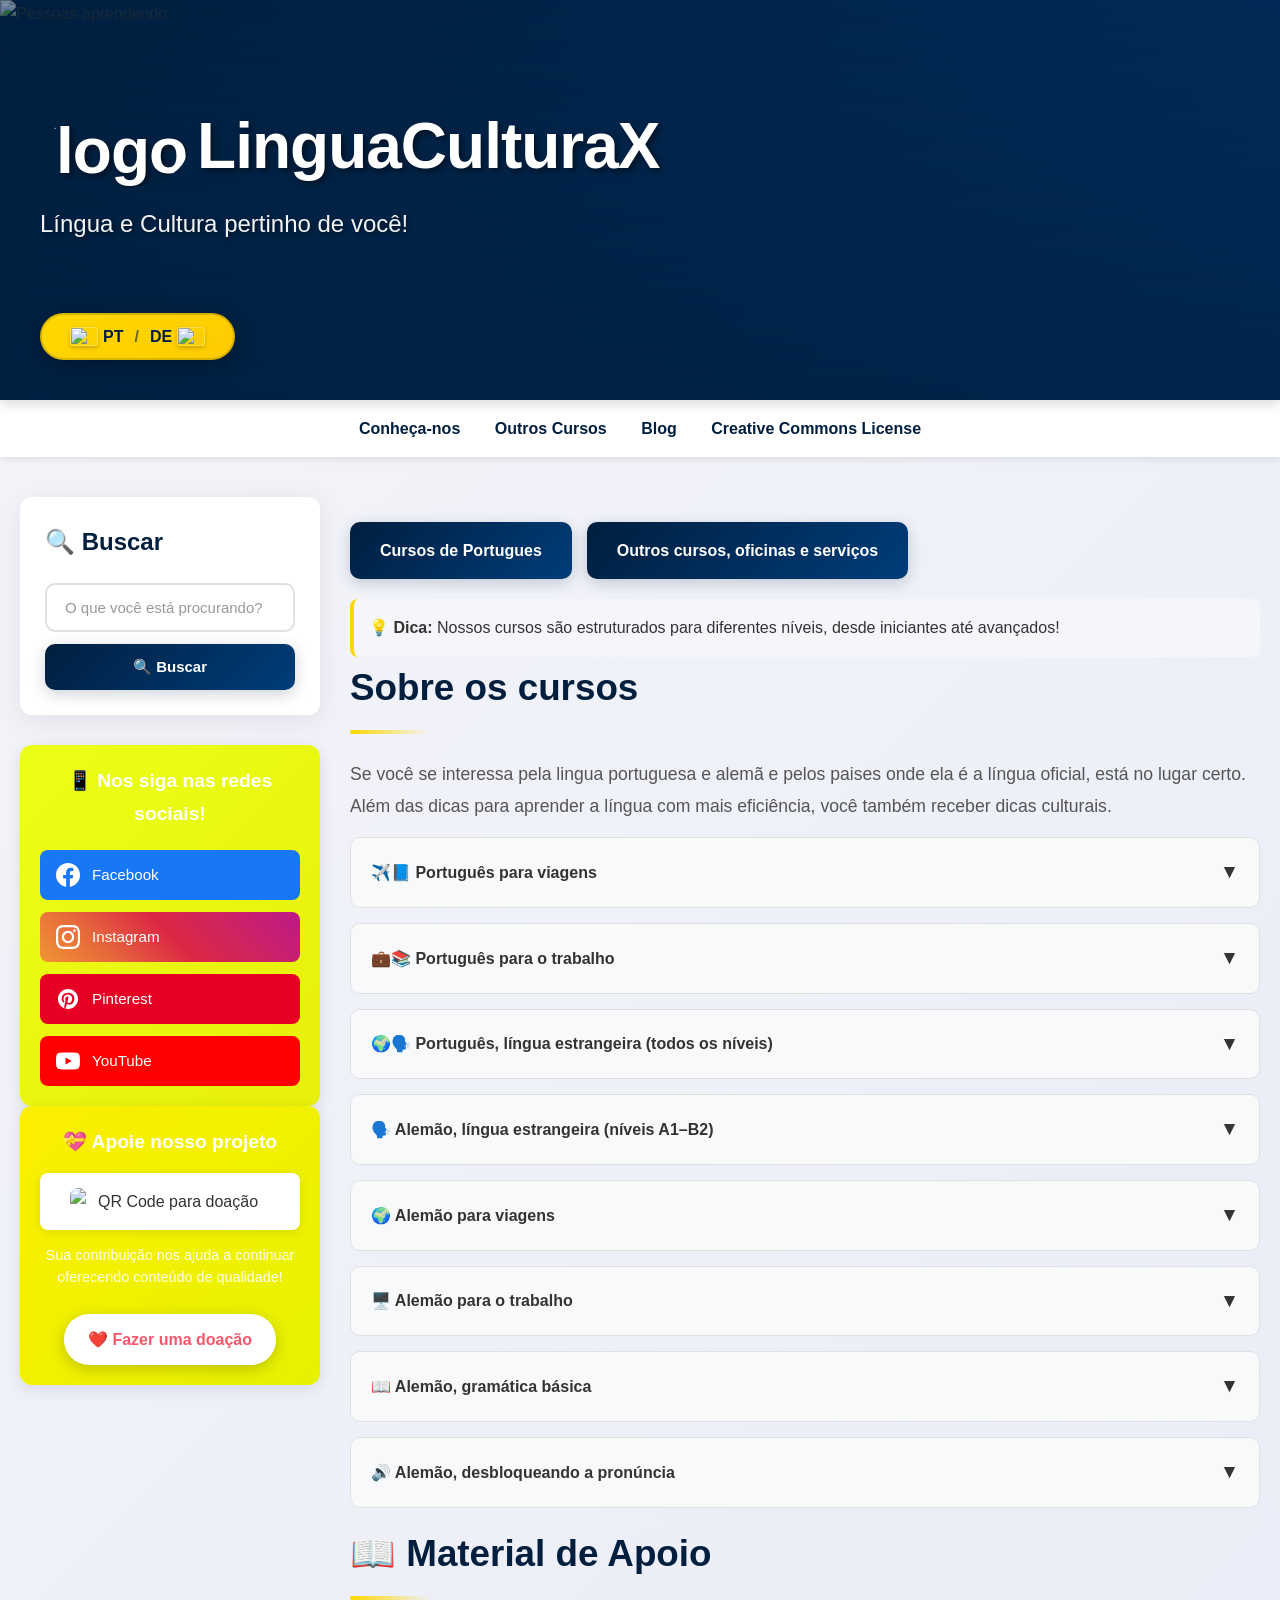
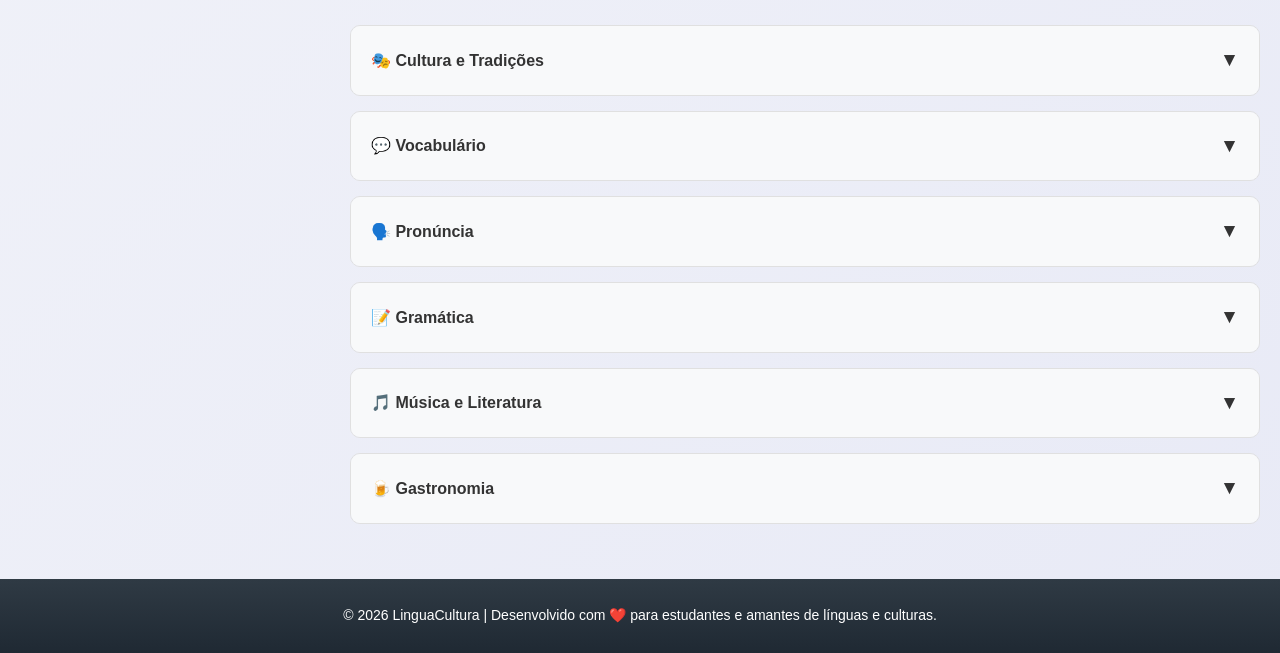
==== cursos.html @ 503344c4 "Reconstrução do projeto do zero" ====
<!doctype html>
<html lang="pt-BR">
  <head>
    <meta charset="UTF-8" />
    <meta name="viewport" content="width=device-width, initial-scale=1.0" />
    <title>LinguaculturaX</title>
    <link rel="icon" href="imagens/logoslinguacultarax.ico" sizes="any">
    <link rel="icon" href="imagens/logoslinguacultarax.ico" type="image/svg+xml">
    <link rel="apple-touch-icon" href="imagens/logoslinguacultarax.png">
    <link rel="stylesheet" href="style.css" />
  </head>
  <body>
    <header class="header-cover">
      <!-- Imagem de capa de fundo -->
      <img
        src="imagens/capapes.jpeg"
        alt="Pessoas aprendendo"
        class="cover-bg-image"
      />

      <!-- Overlay escuro -->
      <div class="cover-overlay"></div>

      <!-- Conteúdo do header -->
      <div class="header-content">
        <div class="header-info">
          <h1>
            <img
              src="imagens/logoslinguacultarax.png"
              alt="logo"
              style="
                width: 200px;
                height: 200px;
                vertical-align: middle;
                margin-right: 10px;
                border-radius: 100%;
              "
            />LinguaCulturaX
          </h1>
          <p>Língua e Cultura pertinho de você!</p>
        </div>

        <div class="header-buttons">
          <button class="language-toggle" onclick="toggleLanguage()">
            <div class="flag-container">
              <img
                id="flag-br"
                src="imagens/bandeira-brasil.gif"
                alt="Brasil"
                class="flag-icon"
              />
              <span id="emoji-br" class="flag-emoji">🇧🇷</span>
              <span>PT</span>
            </div>
            <span class="separator">/</span>
            <div class="flag-container">
              <span>DE</span>
              <img
                id="flag-de"
                src="imagens/bandeira-alemanha.gif"
                alt="Alemanha"
                class="flag-icon"
              />
              <span id="emoji-de" class="flag-emoji">🇩🇪</span>
            </div>
          </button>
        </div>
      </div>
    </header>

    <nav>
      <a href="perfil/perfil.html">Conheça-nos</a>
      <a href="outroscursos.html">Outros Cursos</a>
      <a href="meublog/index1.html">Blog</a>
      <a href="licenca-creative-commons.html">Creative Commons License</a>
    </nav>

    <div class="content-wrapper">
      <!-- SIDEBAR DE BUSCA À ESQUERDA -->
      <aside class="sidebar-search">
        <div class="sidebar-sticky-container">
          <div class="search-sticky">
            <h3>🔍 Buscar</h3>
            <div class="search-box-container">
              <input
                type="text"
                id="searchInput"
                class="search-input"
                placeholder="O que você está procurando?"
              />
              <button
                id="searchButton"
                class="search-btn"
                onclick="performSearch()"
              >
                🔍 Buscar
              </button>
            </div>
            <div id="searchResults" class="search-results-sidebar"></div>
          </div>

          <div class="redes">
            <h3>📱 Nos siga nas redes sociais!</h3>
             <div class="social-links">
              <a
                href="https://www.facebook.com/linguaculturax/"
                target="_blank"
                class="social-btn facebook"
              >
                <svg
                  width="24"
                  height="24"
                  viewBox="0 0 24 24"
                  fill="currentColor"
                >
                  <path
                    d="M24 12.073c0-6.627-5.373-12-12-12s-12 5.373-12 12c0 5.99 4.388 10.954 10.125 11.854v-8.385H7.078v-3.47h3.047V9.43c0-3.007 1.792-4.669 4.533-4.669 1.312 0 2.686.235 2.686.235v2.953H15.83c-1.491 0-1.956.925-1.956 1.874v2.25h3.328l-.532 3.47h-2.796v8.385C19.612 23.027 24 18.062 24 12.073z"
                  />
                </svg>
                Facebook
              </a>

              <a
                href="https://www.instagram.com/linguaculturax/"
                target="_blank"
                class="social-btn instagram"
              >
                <svg
                  width="24"
                  height="24"
                  viewBox="0 0 24 24"
                  fill="currentColor"
                >
                  <path
                    d="M12 2.163c3.204 0 3.584.012 4.85.07 3.252.148 4.771 1.691 4.919 4.919.058 1.265.069 1.645.069 4.849 0 3.205-.012 3.584-.069 4.849-.149 3.225-1.664 4.771-4.919 4.919-1.266.058-1.644.07-4.85.07-3.204 0-3.584-.012-4.849-.07-3.26-.149-4.771-1.699-4.919-4.92-.058-1.265-.07-1.644-.07-4.849 0-3.204.013-3.583.07-4.849.149-3.227 1.664-4.771 4.919-4.919 1.266-.057 1.645-.069 4.849-.069zm0-2.163c-3.259 0-3.667.014-4.947.072-4.358.2-6.78 2.618-6.98 6.98-.059 1.281-.073 1.689-.073 4.948 0 3.259.014 3.668.072 4.948.2 4.358 2.618 6.78 6.98 6.98 1.281.058 1.689.072 4.948.072 3.259 0 3.668-.014 4.948-.072 4.354-.2 6.782-2.618 6.979-6.98.059-1.28.073-1.689.073-4.948 0-3.259-.014-3.667-.072-4.947-.196-4.354-2.617-6.78-6.979-6.98-1.281-.059-1.69-.073-4.949-.073zm0 5.838c-3.403 0-6.162 2.759-6.162 6.162s2.759 6.163 6.162 6.163 6.162-2.759 6.162-6.163c0-3.403-2.759-6.162-6.162-6.162zm0 10.162c-2.209 0-4-1.79-4-4 0-2.209 1.791-4 4-4s4 1.791 4 4c0 2.21-1.791 4-4 4zm6.406-11.845c-.796 0-1.441.645-1.441 1.44s.645 1.44 1.441 1.44c.795 0 1.439-.645 1.439-1.44s-.644-1.44-1.439-1.44z"
                  />
                </svg>
                Instagram
              </a>

              <a
                href="https://www.pinterest.com/linguaculturax/"
                target="_blank"
                class="social-btn pinterest"
              >
                <svg
                  width="24"
                  height="24"
                  viewBox="0 0 24 24"
                  fill="currentColor"
                  xmlns="http://www.w3.org/2000/svg"
                >
                  <path
                    d="M12 2C6.477 2 2 6.477 2 12c0 4.237 2.64 7.853 6.366 9.313-.088-.79-.167-2.005.035-2.867.183-.785 1.176-4.996 1.176-4.996s-.3-.6-.3-1.486c0-1.392.807-2.432 1.812-2.432.855 0 1.268.642 1.268 1.41 0 .86-.548 2.145-.83 3.335-.236.996.5 1.808 1.48 1.808 1.776 0 3.14-1.872 3.14-4.574 0-2.39-1.718-4.062-4.17-4.062-2.84 0-4.508 2.13-4.508 4.33 0 .858.33 1.778.743 2.278a.3.3 0 0 1 .07.287c-.077.315-.25.995-.283 1.135-.044.184-.145.224-.335.135-1.252-.582-2.034-2.41-2.034-3.876 0-3.156 2.293-6.054 6.61-6.054 3.47 0 6.166 2.472 6.166 5.78 0 3.447-2.17 6.22-5.183 6.22-1.012 0-1.964-.525-2.288-1.145l-.622 2.37c-.225.868-.834 1.958-1.243 2.624.938.29 1.93.447 2.964.447 5.523 0 10-4.477 10-10S17.523 2 12 2z"
                  />
                </svg>
                Pinterest
              </a>

              <a
                href="https://www.youtube.com/@linguaculturax"
                target="_blank"
                class="social-btn youtube"
              >
                <svg
                  width="24"
                  height="24"
                  viewBox="0 0 24 24"
                  fill="currentColor"
                >
                  <path
                    d="M23.498 6.186a3.016 3.016 0 0 0-2.122-2.136C19.505 3.545 12 3.545 12 3.545s-7.505 0-9.377.505A3.017 3.017 0 0 0 .502 6.186C0 8.07 0 12 0 12s0 3.93.502 5.814a3.016 3.016 0 0 0 2.122 2.136c1.871.505 9.376.505 9.376.505s7.505 0 9.377-.505a3.015 3.015 0 0 0 2.122-2.136C24 15.93 24 12 24 12s0-3.93-.502-5.814zM9.545 15.568V8.432L15.818 12l-6.273 3.568z"
                  />
                </svg>
                YouTube
              </a>
            </div>
          </div>


          <div class="doacoes">
            <h3>💝 Apoie nosso projeto</h3>
            <div class="donation-image">
              <img src="imagens/donation1.jpeg" alt="QR Code para doação" />
            </div>
            <p>
              Sua contribuição nos ajuda a continuar oferecendo conteúdo de
              qualidade!
            </p>
            <a
              href="donation.html"
              class="donation-btn"
              target="_blank"
            >
              ❤️ Fazer uma doação
            </a>
          </div>
        </div>
      </aside>
    
    
      <main>
     <div class="botoes-cursos">
            <a href="cursos.html" class="btn-curso"
              >Cursos de Portugues</a
            >
            <a href="outroscursos.html" class="btn-curso">Outros cursos, oficinas e serviços</a>
          </div>

          <p class="dica-box">
            <strong>💡 Dica:</strong> Nossos cursos são estruturados para
            diferentes níveis, desde iniciantes até avançados!
          </p>    

       
<section id="conteudo">
  <h2>Sobre os cursos</h2>

          <p>
          Se você se interessa pela lingua portuguesa e alemã e pelos paises
          onde ela é a língua oficial, está no lugar certo. Além das dicas para
          aprender a língua com mais eficiência, você também receber dicas
          culturais.
        </p>

  <ul class="expandable-list">

    <li class="expandable-item">
      <div class="expandable-header" onclick="toggleExpand(this)">
        <span>✈️📘 Português para viagens</span>
        <span class="expandable-icon">▼</span>
      </div>
      <div class="expandable-content">
        <p>
          Curso focado em situações práticas de viagem, turismo e comunicação
          básica em países lusófonos.
        </p>
      </div>
    </li>

    <li class="expandable-item">
      <div class="expandable-header" onclick="toggleExpand(this)">
        <span>💼📚 Português para o trabalho</span>
        <span class="expandable-icon">▼</span>
      </div>
      <div class="expandable-content">
        <p>
          Português aplicado ao ambiente profissional, com foco em escrita,
          vocabulário técnico e comunicação formal.
        </p>
      </div>
    </li>

    <li class="expandable-item">
      <div class="expandable-header" onclick="toggleExpand(this)">
        <span>🌍🗣️ Português, língua estrangeira (todos os níveis)</span>
        <span class="expandable-icon">▼</span>
      </div>
      <div class="expandable-content">
        <p>
          Curso completo de Português como língua estrangeira, do iniciante ao
          avançado, integrando cultura e comunicação.
        </p>
      </div>
    </li>

    <li class="expandable-item">
      <div class="expandable-header" onclick="toggleExpand(this)">
        <span>🗣️ Alemão, língua estrangeira (níveis A1–B2)</span>
        <span class="expandable-icon">▼</span>
      </div>
      <div class="expandable-content">
        <p>
          Curso estruturado de alemão como língua estrangeira, do nível A1 ao
          B2, com foco em uso real do idioma.
        </p>
      </div>
    </li>

    <li class="expandable-item">
      <div class="expandable-header" onclick="toggleExpand(this)">
        <span>🌍 Alemão para viagens</span>
        <span class="expandable-icon">▼</span>
      </div>
      <div class="expandable-content">
        <p>
          Alemão essencial para viagens, intercâmbio e situações cotidianas em
          países de língua alemã.
        </p>
      </div>
    </li>

    <li class="expandable-item">
      <div class="expandable-header" onclick="toggleExpand(this)">
        <span>🖥️ Alemão para o trabalho</span>
        <span class="expandable-icon">▼</span>
      </div>
      <div class="expandable-content">
        <p>
          Vocabulário e comunicação em alemão voltados ao ambiente corporativo e
          profissional.
        </p>
      </div>
    </li>

    <li class="expandable-item">
      <div class="expandable-header" onclick="toggleExpand(this)">
        <span>📖 Alemão, gramática básica</span>
        <span class="expandable-icon">▼</span>
      </div>
      <div class="expandable-content">
        <p>
          Introdução clara e objetiva à gramática alemã, ideal para iniciantes
          e revisão de base.
        </p>
      </div>
    </li>

    <li class="expandable-item">
      <div class="expandable-header" onclick="toggleExpand(this)">
        <span>🔊 Alemão, desbloqueando a pronúncia</span>
        <span class="expandable-icon">▼</span>
      </div>
      <div class="expandable-content">
        <p>
          Treinamento focado nos sons do alemão, entonação e confiança na fala.
        </p>
      </div>
    </li>

  </ul>
</section>

      
<div class="cta-inscricao">

          
        </div>
      </section>
      <section id="conteudo">
          <h2>📖 Material de Apoio</h2>
          <ul class="expandable-list">
            <li class="expandable-item">
              <div class="expandable-header" onclick="toggleExpand(this)">
                <span>🎭 Cultura e Tradições</span>
                <span class="expandable-icon">▼</span>
              </div>
              <div class="expandable-content">
                <p>
                  Explore a riqueza da cultura germânica através de materiais
                  sobre festivais tradicionais como Oktoberfest e mercados de
                  Natal, costumes regionais, história e sociedade dos países de
                  língua alemã. Compreender a cultura é fundamental para dominar
                  verdadeiramente o idioma e se comunicar de forma autêntica.
                </p>
              </div>
            </li>
            <li class="expandable-item">
              <div class="expandable-header" onclick="toggleExpand(this)">
                <span>💬 Vocabulário</span>
                <span class="expandable-icon">▼</span>
              </div>
              <div class="expandable-content">
                <p>
                  Amplie seu repertório lexical com listas temáticas, expressões
                  idiomáticas, vocabulário específico para diferentes contextos
                  profissionais e do dia a dia. Nossos materiais incluem
                  exercícios práticos, flashcards e atividades interativas para
                  facilitar a memorização e o uso adequado das palavras em
                  situações reais de comunicação.
                </p>
              </div>
            </li>
            <li class="expandable-item">
              <div class="expandable-header" onclick="toggleExpand(this)">
                <span>🗣️ Pronúncia</span>
                <span class="expandable-icon">▼</span>
              </div>
              <div class="expandable-content">
                <p>
                  Aperfeiçoe sua pronúncia com guias fonéticos, exercícios de
                  sons específicos do alemão (como ä, ö, ü, ch), áudios de
                  falantes nativos e técnicas para melhorar a entonação e o
                  ritmo da fala. Uma boa pronúncia é essencial para ser
                  compreendido e ganhar confiança na comunicação oral.
                </p>
              </div>
            </li>
            <li class="expandable-item">
              <div class="expandable-header" onclick="toggleExpand(this)">
                <span>📝 Gramática</span>
                <span class="expandable-icon">▼</span>
              </div>
              <div class="expandable-content">
                <p>
                  Domine as estruturas gramaticais do alemão com explicações
                  claras e objetivas sobre casos (Nominativ, Akkusativ, Dativ,
                  Genitiv), conjugações verbais, ordem das palavras, declinações
                  e muito mais. Nossos materiais apresentam a gramática de forma
                  progressiva e contextualizada, com exemplos práticos e
                  exercícios que facilitam a compreensão e aplicação das regras.
                </p>
              </div>
            </li>
            <li class="expandable-item">
              <div class="expandable-header" onclick="toggleExpand(this)">
                <span>🎵 Música e Literatura</span>
                <span class="expandable-icon">▼</span>
              </div>
              <div class="expandable-content">
                <p>
                  Mergulhe na arte e expressão cultural alemã através de músicas
                  contemporâneas e clássicas, poesias, contos e excertos
                  literários. Estes materiais não apenas enriquecem seu
                  vocabulário e compreensão cultural, mas também tornam o
                  aprendizado mais prazeroso e inspirador, conectando você com a
                  alma do idioma.
                </p>
              </div>
            </li>
            <li class="expandable-item">
              <div class="expandable-header" onclick="toggleExpand(this)">
                <span>🍺 Gastronomia</span>
                <span class="expandable-icon">▼</span>
              </div>
              <div class="expandable-content">
                <p>
                  Descubra a deliciosa culinária alemã com materiais sobre
                  pratos típicos, receitas tradicionais, vocabulário
                  gastronômico e costumes à mesa. Aprenda a pedir comida em
                  restaurantes, entender menus e cardápios, e conheça as
                  especialidades regionais dos países de língua alemã, desde o
                  Schnitzel austríaco até as salsichas bávaras e os doces
                  suíços.
                </p>
              </div>
            </li>
          </ul>
        </section>
      </main>
    </div>
    </main>
    <footer class="site-footer">
      <div class="footer-inner">
        © 2026 LinguaCultura | Desenvolvido com ❤️ para estudantes e amantes de
        línguas e culturas.
      </div>
    </footer>
    <script src="script.js"></script>
  </body>
</html>
---- style.css ----
/* Reset e Variáveis */
:root {
  --primary: #001f3f;
  --secondary: #003d7a;
  --accent: #ffd700;
  --light: #f5f6fa;
  --dark: #2f3640;
  --text: #333;
  --border-radius: 12px;
  --transition: all 0.3s cubic-bezier(0.4, 0, 0.2, 1);
}

* {
  margin: 0;
  padding: 0;
  box-sizing: border-box;
}

body {
  font-family:
    "Segoe UI",
    "Inter",
    -apple-system,
    BlinkMacSystemFont,
    sans-serif;
  background: linear-gradient(135deg, var(--light) 0%, #e8eaf6 100%);
  color: var(--text);
  line-height: 1.7;
  overflow-x: hidden;
}

/* Header estilo capa do Facebook - SIMPLIFICADO */
.header-cover {
  position: relative;
  width: 100%;
  height: 400px;
  background: linear-gradient(135deg, var(--primary) 0%, var(--secondary) 100%);
  overflow: hidden;
  box-shadow: 0 4px 12px rgba(0, 0, 0, 0.15);
}

/* Imagem de fundo */
.cover-bg-image {
  position: absolute;
  top: 0;
  left: 0;
  width: 100%;
  height: 100%;
  object-fit: cover;
  object-position: center;
  z-index: 0;
}

/* Overlay escuro */
.cover-overlay {
  position: absolute;
  top: 0;
  left: 0;
  width: 100%;
  height: 100%;
  background: linear-gradient(
    to bottom,
    rgba(0, 31, 63, 0.5) 0%,
    rgba(0, 31, 63, 0.8) 100%
  );
  z-index: 1;
}

/* Conteúdo do header */
.header-content {
  position: relative;
  z-index: 2;
  height: 100%;
  max-width: 1400px;
  margin: 0 auto;
  padding: 40px;
  display: flex;
  flex-direction: column;
  justify-content: space-between;
  color: white;
}

/* Informações do título */
.header-info {
  flex: 1;
  display: flex;
  flex-direction: column;
  justify-content: center;
  animation: fadeInDown 0.8s ease-out;
}

.header-info h1 {
  font-size: 4rem;
  font-weight: 700;
  letter-spacing: -1px;
  margin-bottom: 15px;
  text-shadow: 3px 3px 6px rgba(0, 0, 0, 0.5);
  line-height: 1.2;
}

.header-info p {
  font-size: 1.5rem;
  font-weight: 300;
  opacity: 0.95;
  text-shadow: 2px 2px 4px rgba(0, 0, 0, 0.5);
}

/* Container para os botões */
.header-buttons {
  display: flex;
  gap: 15px;
  justify-content: flex-start;
  align-items: center;
  flex-wrap: wrap;
  animation: fadeInUp 0.8s ease-out 0.4s backwards;
}

/* Botão de idioma */
.language-toggle {
  padding: 12px 28px;
  border: 2px solid rgba(255, 255, 255, 0.4);
  border-radius: 50px;
  background: rgba(0, 31, 63, 0.6);
  backdrop-filter: blur(15px);
  color: white;
  font-weight: 600;
  font-size: 16px;
  cursor: pointer;
  transition: var(--transition);
  box-shadow: 0 4px 20px rgba(0, 0, 0, 0.3);
  display: inline-flex;
  align-items: center;
  gap: 8px;
}

.language-toggle:hover {
  transform: translateY(-3px);
  background: rgba(0, 31, 63, 0.8);
  border-color: rgba(255, 255, 255, 0.7);
  box-shadow: 0 8px 30px rgba(0, 0, 0, 0.4);
}

.language-toggle:active {
  transform: translateY(-1px);
}

.flag-container {
  display: inline-flex;
  align-items: center;
  gap: 5px;
}

.flag-icon {
  width: 28px;
  height: 19px;
  object-fit: cover;
  border-radius: 3px;
  border: 1px solid rgba(255, 255, 255, 0.3);
  display: inline-block;
  box-shadow: 0 2px 4px rgba(0, 0, 0, 0.2);
}

.flag-emoji {
  font-size: 1.4em;
  line-height: 1;
  display: none;
}

.separator {
  opacity: 0.6;
  margin: 0 3px;
}

/* Navegação */
nav {
  background: #fff;
  box-shadow: 0 2px 8px rgba(0, 0, 0, 0.1);
  padding: 15px;
  text-align: center;
}

nav a {
  margin: 0 15px;
  font-weight: 600;
  color: var(--primary);
  text-decoration: none;
  position: relative;
  transition: var(--transition);
}

nav a:hover {
  color: var(--accent);
}

nav a::after {
  content: "";
  position: absolute;
  bottom: -5px;
  left: 0;
  width: 0;
  height: 2px;
  background: var(--accent);
  transition: width 0.3s ease;
}

nav a:hover::after {
  width: 100%;
}

/* Restante do CSS continua igual... (sidebar, conteúdo, etc) */

/* Layout com sidebar */
.content-wrapper {
  display: flex;
  max-width: 1400px;
  margin: 0 auto;
  gap: 30px;
  padding: 40px 20px;
  align-items: flex-start;
}

/* Sidebar de busca à esquerda */
.sidebar-search {
  width: 300px;
  flex-shrink: 0;
}

.search-sticky {
  position: sticky;
  top: 20px;
  background: white;
  border-radius: var(--border-radius);
  padding: 25px;
  box-shadow: 0 5px 30px rgba(0, 0, 0, 0.08);
  animation: fadeIn 0.8s ease-out;
}

.search-sticky h3 {
  color: var(--primary);
  font-size: 1.5rem;
  margin-bottom: 20px;
  font-weight: 700;
  display: flex;
  align-items: center;
  gap: 8px;
}

.search-box-container {
  display: flex;
  flex-direction: column;
  gap: 12px;
}

.search-input {
  width: 100%;
  padding: 14px 18px;
  font-size: 15px;
  border: 2px solid #e0e0e0;
  border-radius: 10px;
  outline: none;
  transition: var(--transition);
  font-family: inherit;
}

.search-input:focus {
  border-color: var(--accent);
  box-shadow: 0 0 0 3px rgba(255, 215, 0, 0.1);
}

.search-input::placeholder {
  color: #999;
}

.search-btn {
  width: 100%;
  padding: 14px 20px;
  background: linear-gradient(135deg, var(--primary), var(--secondary));
  color: white;
  border: none;
  border-radius: 10px;
  font-weight: 700;
  font-size: 15px;
  cursor: pointer;
  transition: var(--transition);
  box-shadow: 0 4px 15px rgba(0, 31, 63, 0.2);
}

.search-btn:hover {
  transform: translateY(-2px);
  box-shadow: 0 6px 20px rgba(0, 31, 63, 0.3);
}

.search-btn:active {
  transform: translateY(0);
}

/* Resultados da busca na sidebar */
.search-results-sidebar {
  margin-top: 20px;
  max-height: 500px;
  overflow-y: auto;
  display: none;
}

.search-results-sidebar.active {
  display: block;
  animation: slideDown 0.3s ease-out;
}

.results-list {
  list-style: none;
  padding: 0;
  margin: 0;
}

.result-item {
  padding: 15px;
  margin-bottom: 10px;
  background: var(--light);
  border-radius: 8px;
  cursor: pointer;
  transition: var(--transition);
  border-left: 3px solid transparent;
}

.result-item:hover {
  background: #e8eaf6;
  border-left-color: var(--accent);
  transform: translateX(5px);
}

.result-item h3 {
  margin: 0 0 8px 0;
  font-size: 16px;
  color: var(--primary);
  font-weight: 700;
}

.result-item p {
  margin: 0;
  font-size: 13px;
  color: #666;
  line-height: 1.5;
}

.no-results {
  padding: 20px;
  text-align: center;
  color: #999;
  font-style: italic;
  font-size: 14px;
}

/* Scrollbar para resultados */
.search-results-sidebar::-webkit-scrollbar {
  width: 6px;
}

.search-results-sidebar::-webkit-scrollbar-track {
  background: #f1f1f1;
  border-radius: 10px;
}

.search-results-sidebar::-webkit-scrollbar-thumb {
  background: var(--accent);
  border-radius: 10px;
}

.search-results-sidebar::-webkit-scrollbar-thumb:hover {
  background: #ffc700;
}

/* Conteúdo principal */
.main-content {
  flex: 1;
  min-width: 0;
}

.main-content section {
  margin: 0 0 40px 0;
  padding: 50px;
  background: white;
  border-radius: var(--border-radius);
  box-shadow: 0 5px 30px rgba(0, 0, 0, 0.06);
  transition: var(--transition);
  animation: fadeIn 0.8s ease-out;
}

.main-content section:last-child {
  margin-bottom: 0;
}

.main-content section:hover {
  box-shadow: 0 10px 40px rgba(0, 0, 0, 0.1);
  transform: translateY(-5px);
}

section h2 {
  color: var(--primary);
  margin-bottom: 25px;
  font-size: 2.3rem;
  font-weight: 700;
  position: relative;
  padding-bottom: 15px;
}

section h2::after {
  content: "";
  position: absolute;
  bottom: 0;
  left: 0;
  width: 80px;
  height: 4px;
  background: linear-gradient(90deg, var(--accent), transparent);
  border-radius: 2px;
}

section p {
  font-size: 1.1rem;
  line-height: 1.8;
  color: #555;
  margin-bottom: 15px;
}

.dica-box {
  margin-top: 20px;
  padding: 15px;
  background: var(--light);
  border-radius: 8px;
  border-left: 4px solid var(--accent);
}

/* Estilos para itens expansíveis */
.expandable-list {
  list-style: none;
  padding: 0;
}

.expandable-item {
  margin-bottom: 15px;
  border: 1px solid #e0e0e0;
  border-radius: 10px;
  overflow: hidden;
  transition: all 0.3s ease;
  background: white;
}

.expandable-item:hover {
  border-color: var(--accent);
  box-shadow: 0 4px 15px rgba(0, 0, 0, 0.1);
}

.expandable-header {
  padding: 18px 20px;
  cursor: pointer;
  background: #f8f9fa;
  display: flex;
  justify-content: space-between;
  align-items: center;
  user-select: none;
  transition: all 0.3s ease;
  font-weight: 600;
}

.expandable-header:hover {
  background: #e9ecef;
}

.expandable-header.active {
  background: var(--accent);
  color: var(--dark);
}

.expandable-icon {
  font-size: 1.2em;
  transition: transform 0.3s ease;
  font-weight: bold;
}

.expandable-header.active .expandable-icon {
  transform: rotate(180deg);
}

.expandable-content {
  max-height: 0;
  overflow: hidden;
  transition:
    max-height 0.4s ease,
    padding 0.4s ease;
  padding: 0 20px;
  background: white;
}

.expandable-content.active {
  max-height: 600px;
  padding: 20px;
  border-top: 1px solid #e0e0e0;
}

.expandable-content p {
  margin: 0;
  line-height: 1.7;
  color: #444;
  font-size: 1rem;
}

/* Botões de cursos */
.botoes-cursos {
  margin-top: 25px;
  display: flex;
  flex-wrap: wrap;
  gap: 15px;
}

.btn-curso {
  display: inline-block;
  padding: 15px 30px;
  background: linear-gradient(135deg, var(--primary), var(--secondary));
  color: white;
  text-decoration: none;
  font-weight: 600;
  border-radius: 10px;
  transition: var(--transition);
  box-shadow: 0 4px 15px rgba(0, 31, 63, 0.2);
}

.btn-curso:hover {
  transform: translateY(-3px);
  box-shadow: 0 8px 25px rgba(0, 31, 63, 0.3);
}

.btn-curso:active {
  transform: translateY(-1px);
}

/* Footer */
/* Footer – largura total real */

.site-footer {
  width: 100%;
  background: linear-gradient(180deg, #2f3a44, #1f2933);
  padding: 25px 0;
}

.footer-inner {
  max-width: 1400px;
  margin: 0 auto;
  padding: 0 40px;
  text-align: center;
  color: #fff;
  font-size: 14px;
}

@media (max-width: 768px) {
  .footer-inner {
    padding: 0 20px;
    font-size: 13px;
  }
}

/* Animações */
@keyframes fadeInDown {
  from {
    opacity: 0;
    transform: translateY(-30px);
  }
  to {
    opacity: 1;
    transform: translateY(0);
  }
}

@keyframes fadeInUp {
  from {
    opacity: 0;
    transform: translateY(30px);
  }
  to {
    opacity: 1;
    transform: translateY(0);
  }
}

@keyframes fadeIn {
  from {
    opacity: 0;
  }
  to {
    opacity: 1;
  }
}

@keyframes slideDown {
  from {
    opacity: 0;
    transform: translateY(-20px);
  }
  to {
    opacity: 1;
    transform: translateY(0);
  }
}

/* Responsivo */
@media (max-width: 1024px) {
  .content-wrapper {
    flex-direction: column;
  }

  .sidebar-search {
    width: 100%;
  }

  .search-sticky {
    position: relative;
    top: 0;
  }

  .search-box-container {
    flex-direction: row;
  }

  .search-input {
    flex: 1;
  }

  .search-btn {
    width: auto;
    padding: 14px 30px;
  }

  .header-cover {
    height: 350px;
  }

  .header-content {
    padding: 30px;
  }

  .header-info h1 {
    font-size: 3rem;
  }

  .header-info p {
    font-size: 1.3rem;
  }
}

@media (max-width: 768px) {
  .header-cover {
    height: 320px;
  }

  .header-content {
    padding: 25px 20px;
  }

  .header-info {
    text-align: center;
  }

  .header-info h1 {
    font-size: 2.5rem;
  }

  .header-info p {
    font-size: 1.1rem;
  }

  .header-buttons {
    justify-content: center;
  }

  .language-toggle {
    font-size: 14px;
    padding: 10px 20px;
    gap: 6px;
  }

  .flag-icon {
    width: 24px;
    height: 16px;
  }

  .content-wrapper {
    padding: 20px 15px;
  }

  .search-sticky {
    padding: 20px;
  }

  .search-box-container {
    flex-direction: column;
  }

  .search-btn {
    width: 100%;
  }

  .main-content section {
    padding: 30px 20px;
  }

  section h2 {
    font-size: 1.8rem;
  }

  .expandable-header {
    padding: 15px;
  }

  .expandable-content.active {
    padding: 15px;
  }
}

@media (max-width: 480px) {
  .header-cover {
    height: 280px;
  }

  .header-content {
    padding: 20px 15px;
  }

  .header-info h1 {
    font-size: 2rem;
  }

  .header-info p {
    font-size: 1rem;
  }
}

/* Estilos para seção de redes sociais */
.redes {
  margin-top: 30px;
  padding: 20px;
  background: linear-gradient(135deg, #ecff16 0%, #e7ef0b 100%);
  border-radius: 12px;
  box-shadow: 0 4px 15px rgba(0, 0, 0, 0.1);
}

.redes h3 {
  color: white;
  text-align: center;
  margin-bottom: 20px;
  font-size: 1.2rem;
}

.social-links {
  display: flex;
  flex-direction: column;
  gap: 12px;
}

.social-btn {
  display: flex;
  align-items: center;
  gap: 12px;
  padding: 12px 16px;
  border-radius: 8px;
  text-decoration: none;
  color: white;
  font-weight: 500;
  transition: all 0.3s ease;
  font-size: 0.95rem;
}

.social-btn:hover {
  transform: translateX(5px);
  box-shadow: 0 4px 12px rgba(0, 0, 0, 0.2);
}

.social-btn.facebook {
  background: #1877f2;
}

.social-btn.instagram {
  background: linear-gradient(
    45deg,
    #f09433 0%,
    #e6683c 25%,
    #dc2743 50%,
    #cc2366 75%,
    #bc1888 100%
  );
}

.social-btn.pinterest {
  background: #e60023;
}

.social-btn.youtube {
  background: #ff0000;
}

/* Seção de doações */
.doacoes {
  padding: 20px;
  background: linear-gradient(135deg, #fcef00 0%, #e6f200 100%);
  border-radius: 12px;
  box-shadow: 0 4px 15px rgba(0, 0, 0, 0.1);
  text-align: center;
}

.doacoes h3 {
  color: white;
  margin-bottom: 15px;
  font-size: 1.2rem;
  font-weight: 700;
}

.donation-image {
  width: 100%;
  margin: 15px 0;
  background: white;
  border-radius: 8px;
  padding: 15px;
  box-shadow: 0 2px 10px rgba(0, 0, 0, 0.1);
}

.donation-image img {
  width: 100%;
  height: auto;
  max-width: 200px;
  border-radius: 8px;
  display: block;
  margin: 0 auto;
}

.doacoes p {
  color: white;
  font-size: 0.9rem;
  line-height: 1.5;
  margin: 15px 0;
  opacity: 0.95;
}

.donation-btn {
  display: inline-block;
  padding: 12px 24px;
  background: white;
  color: #f5576c;
  text-decoration: none;
  font-weight: 700;
  border-radius: 25px;
  transition: all 0.3s ease;
  box-shadow: 0 4px 15px rgba(0, 0, 0, 0.2);
  margin-top: 10px;
}

.donation-btn:hover {
  transform: translateY(-3px);
  box-shadow: 0 6px 20px rgba(0, 0, 0, 0.3);
  background: #fff5f5;
}

.donation-btn:active {
  transform: translateY(-1px);
}

/* ===============================
   CORREÇÃO GLOBAL DE IMAGENS
   (sem alterar HTML)
   =============================== */

/* Regra base para TODAS as imagens do conteúdo */
.main-content img {
  max-width: 100%;
  height: auto;
  display: block;
  margin: 25px auto;
  border-radius: 14px;
  box-shadow: 0 6px 25px rgba(0, 0, 0, 0.12);
}

/* Imagens muito largas não estouram o layout */
.main-content img {
  object-fit: contain;
}

/* Caso a imagem venha sozinha (fora de section) */
.main-content > img {
  max-width: 90%;
}

/* Segurança extra contra imagens "invisíveis" */
img {
  visibility: visible;
  opacity: 1;
}

/* Botão de idioma com fundo amarelo */
.language-toggle {
  background: linear-gradient(135deg, #ffd700, #ffcc00);
  color: #001f3f; /* azul escuro pra manter contraste */
  border-color: rgba(0, 0, 0, 0.15);
}

/* Hover mantendo o amarelo mais forte */
.language-toggle:hover {
  background: linear-gradient(135deg, #ffcc00, #ffb700);
  color: #001f3f;
}

/* Botão de chamada para o blog */
.cta-blog {
  text-align: center;
  margin: 30px 0 10px;
}

.btn-blog {
  display: inline-block;
  padding: 16px 36px;
  background: linear-gradient(135deg, #ffd700, #ffcc00);
  color: #001f3f;
  font-weight: 700;
  font-size: 1.1rem;
  text-decoration: none;
  border-radius: 40px;
  box-shadow: 0 6px 20px rgba(0, 0, 0, 0.15);
  transition: all 0.3s ease;
}

.btn-blog:hover {
  transform: translateY(-3px);
  box-shadow: 0 10px 28px rgba(0, 0, 0, 0.25);
  background: linear-gradient(135deg, #ffcc00, #ffb700);
}

.btn-blog:active {
  transform: translateY(-1px);
}
.metodo-img {
  display: block;
  width: 100%;
  max-width: 420px; /* ajuste se quiser maior ou menor */
  margin: 24px auto; /* centraliza */
  border-radius: 16px;
}
.metodo {
  text-align: center;
}

.metodo-img {
  display: block;
  margin: 30px auto 10px;
  max-width: 420px;
  width: 100%;
  height: auto;
  border-radius: 16px;
  box-shadow: 0 6px 25px rgba(0, 0, 0, 0.12);
  position: relative;
}

/* Linha decorativa igual ao h2 */
.metodo-img::after {
  content: "";
  display: block;
  margin: 18px auto 0;
  width: 80px;
  height: 4px;
  background: linear-gradient(90deg, var(--accent), transparent);
  border-radius: 2px;
}

/* ===============================
   CARROSSEL – VIAGEM E IDIOMAS
   =============================== */

.travel-carousel {
  text-align: center;
}

.carousel-text {
  max-width: 850px;
  margin: 0 auto 30px;
  font-size: 1.1rem;
  color: #555;
}

.carousel-container {
  position: relative;
  width: 100%;
  overflow: hidden;
  border-radius: 16px;
  box-shadow: 0 6px 30px rgba(0, 0, 0, 0.12);
}

.carousel-track {
  display: flex;
  width: calc(300px * 4);
  animation: scrollCarousel 20s linear infinite;
}

.carousel-track img {
  width: 400px;
  height: 450px;
  object-fit: cover;
  flex-shrink: 0;
  border-radius: 0;
  margin: 0;
}

/* Animação suave e contínua */
@keyframes scrollCarousel {
  from {
    transform: translateX(0);
  }
  to {
    transform: translateX(-900px);
  }
}

/* Responsivo */
@media (max-width: 768px) {
  .carousel-track img {
    width: 240px;
    height: 160px;
  }

  .carousel-track {
    width: calc(240px * 4);
  }
}
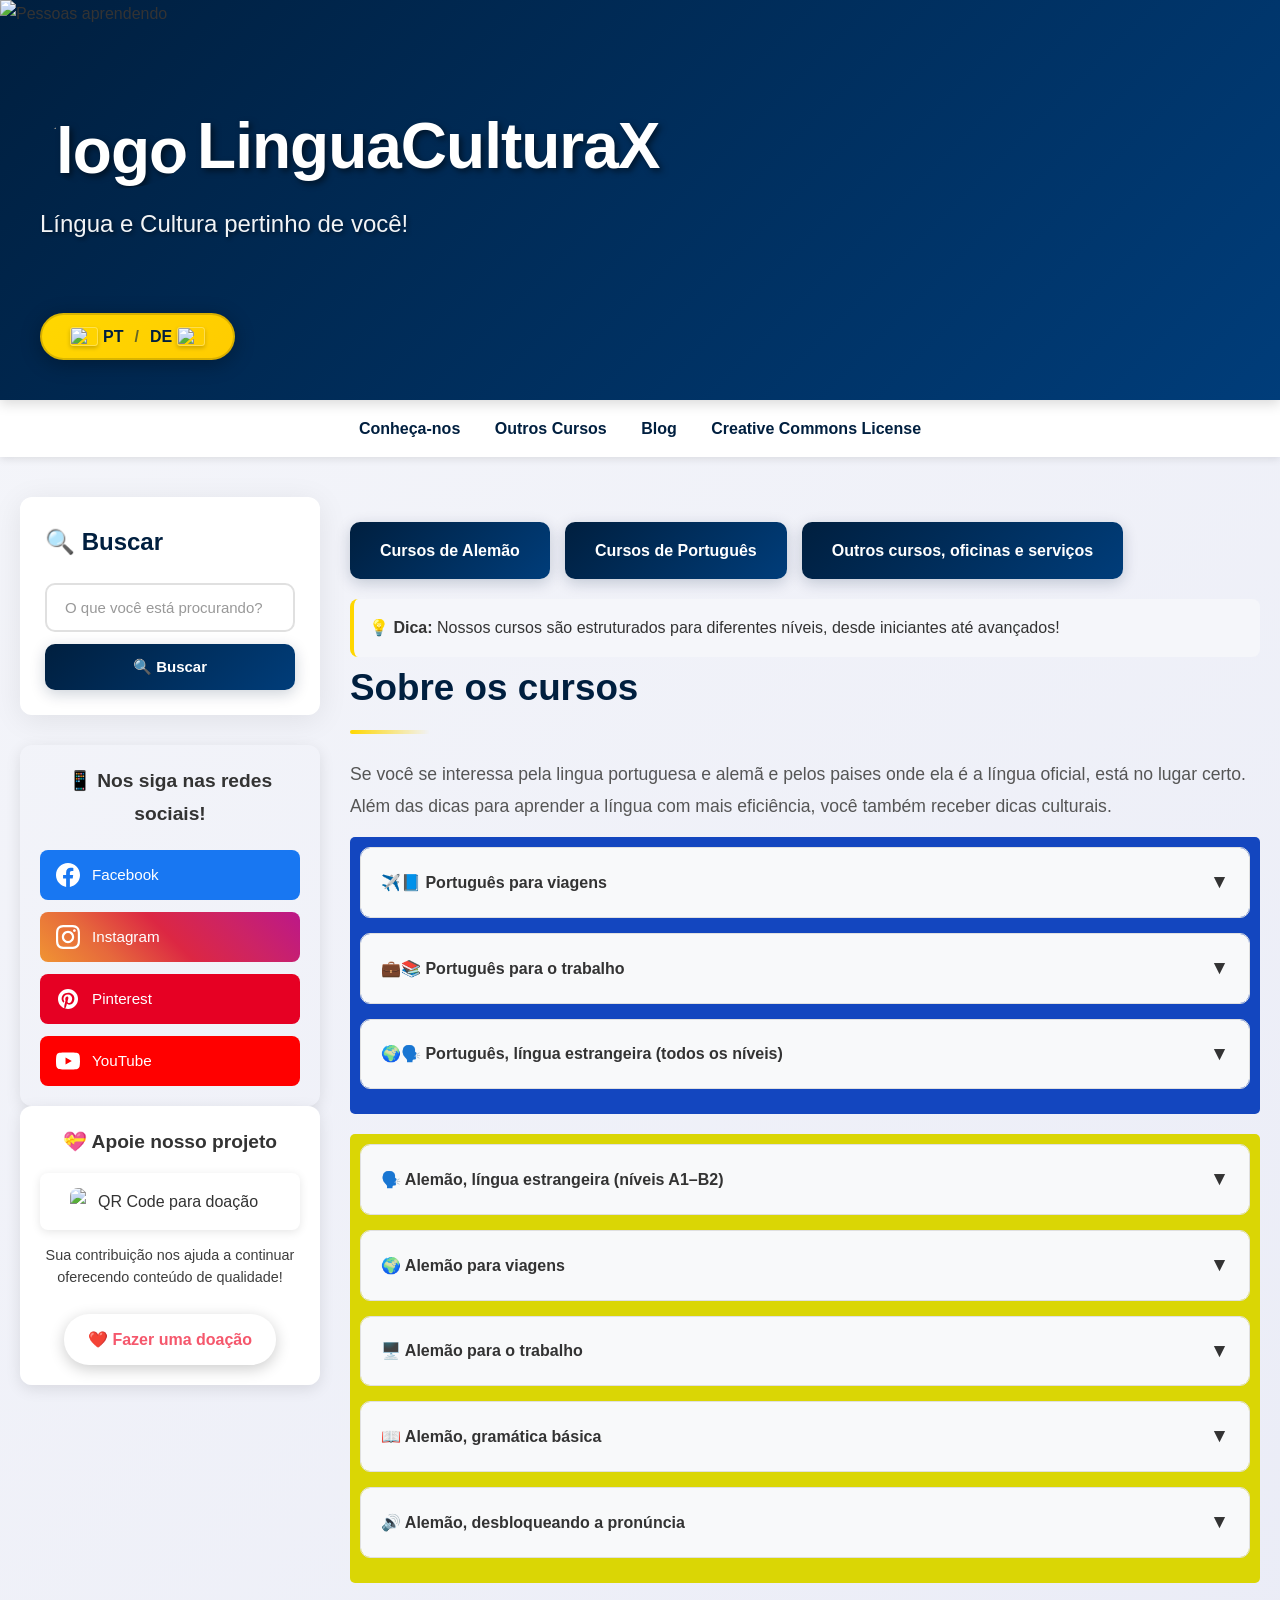
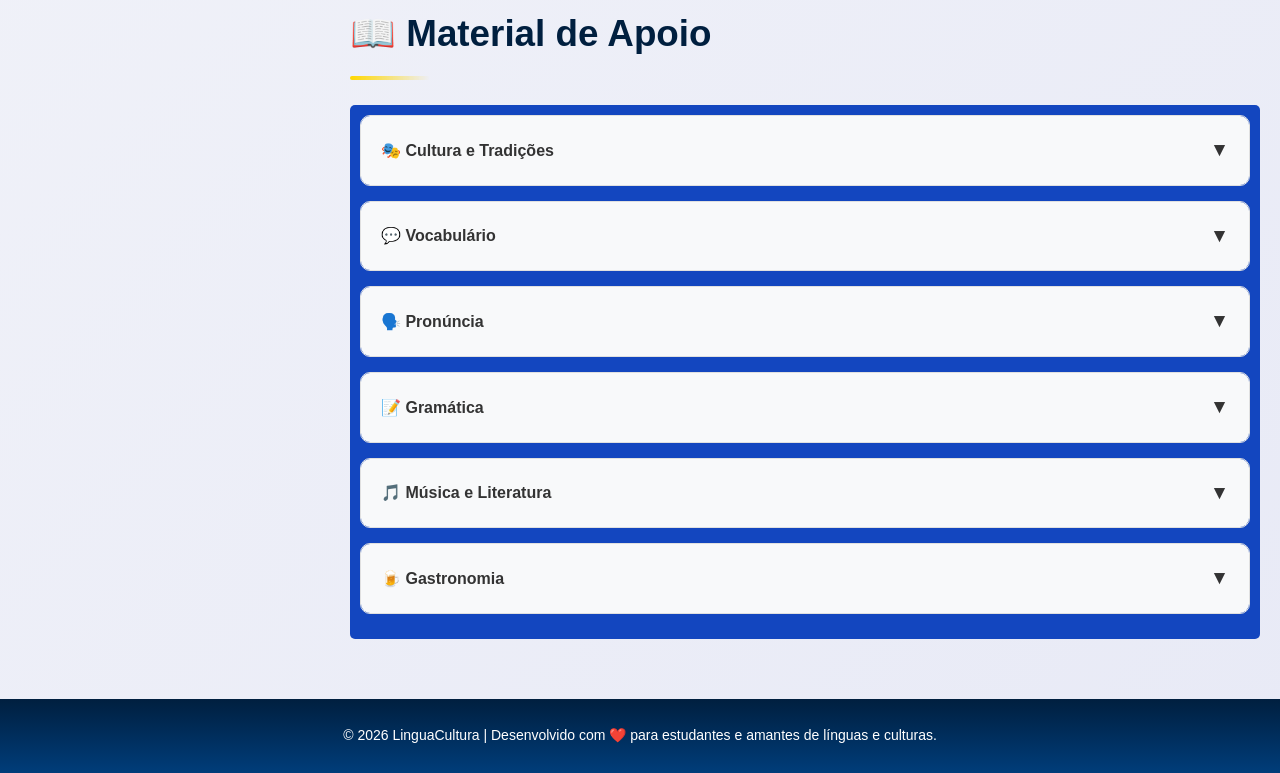
==== commit 4fe0dd94: "Atualizações no projeto" ====
--- a/cursos.html
+++ b/cursos.html
@@ -201,8 +201,11 @@
     
       <main>
      <div class="botoes-cursos">
-            <a href="cursos.html" class="btn-curso"
-              >Cursos de Portugues</a
+            <a href="#alemao" class="btn-curso"
+              >Cursos de Alemão</a
+            >
+             <a href="#portugues" class="btn-curso"
+              >Cursos de Português</a
             >
             <a href="outroscursos.html" class="btn-curso">Outros cursos, oficinas e serviços</a>
           </div>
@@ -224,7 +227,7 @@
         </p>
 
   <ul class="expandable-list">
-
+    <div id="portugues" style="padding: 10px; background-color: #1346bf; border-radius: 5px; margin-bottom: 20px;">
     <li class="expandable-item">
       <div class="expandable-header" onclick="toggleExpand(this)">
         <span>✈️📘 Português para viagens</span>
@@ -237,7 +240,7 @@
         </p>
       </div>
     </li>
-
+    
     <li class="expandable-item">
       <div class="expandable-header" onclick="toggleExpand(this)">
         <span>💼📚 Português para o trabalho</span>
@@ -263,7 +266,10 @@
         </p>
       </div>
     </li>
-
+    </div>
+
+
+    <div id="alemao" style="padding: 10px; background-color: #dad605; border-radius: 5px; margin-bottom: 20px;">
     <li class="expandable-item">
       <div class="expandable-header" onclick="toggleExpand(this)">
         <span>🗣️ Alemão, língua estrangeira (níveis A1–B2)</span>
@@ -327,18 +333,20 @@
         </p>
       </div>
     </li>
-
+    </div>
   </ul>
 </section>
 
       
 <div class="cta-inscricao">
 
-          
+            
         </div>
       </section>
       <section id="conteudo">
           <h2>📖 Material de Apoio</h2>
+
+          <div id="materiais" style="padding: 10px; background-color: #1346bf; border-radius: 5px; margin-bottom: 20px;">
           <ul class="expandable-list">
             <li class="expandable-item">
               <div class="expandable-header" onclick="toggleExpand(this)">
@@ -436,6 +444,7 @@
               </div>
             </li>
           </ul>
+          </div>
         </section>
       </main>
     </div>
--- a/style.css
+++ b/style.css
@@ -51,7 +51,7 @@
   z-index: 0;
 }
 
-/* Overlay escuro */
+/* Overlay escuro 
 .cover-overlay {
   position: absolute;
   top: 0;
@@ -64,7 +64,7 @@
     rgba(0, 31, 63, 0.8) 100%
   );
   z-index: 1;
-}
+}*/
 
 /* Conteúdo do header */
 .header-content {
@@ -538,7 +538,7 @@
 
 .site-footer {
   width: 100%;
-  background: linear-gradient(180deg, #2f3a44, #1f2933);
+  background: linear-gradient(180deg, var(--primary) 0%, var(--secondary) 100%);
   padding: 25px 0;
 }
 
@@ -737,13 +737,13 @@
 .redes {
   margin-top: 30px;
   padding: 20px;
-  background: linear-gradient(135deg, #ecff16 0%, #e7ef0b 100%);
+  background: linear-gradient(135deg, #ffffff, #ffffff%);
   border-radius: 12px;
   box-shadow: 0 4px 15px rgba(0, 0, 0, 0.1);
 }
 
 .redes h3 {
-  color: white;
+  color: var(--text);
   text-align: center;
   margin-bottom: 20px;
   font-size: 1.2rem;
@@ -799,14 +799,14 @@
 /* Seção de doações */
 .doacoes {
   padding: 20px;
-  background: linear-gradient(135deg, #fcef00 0%, #e6f200 100%);
+  background: linear-gradient(135deg, #ffffff, #ffff);
   border-radius: 12px;
   box-shadow: 0 4px 15px rgba(0, 0, 0, 0.1);
   text-align: center;
 }
 
 .doacoes h3 {
-  color: white;
+  color: var(--text);
   margin-bottom: 15px;
   font-size: 1.2rem;
   font-weight: 700;
@@ -831,7 +831,7 @@
 }
 
 .doacoes p {
-  color: white;
+  color: var(--text);
   font-size: 0.9rem;
   line-height: 1.5;
   margin: 15px 0;
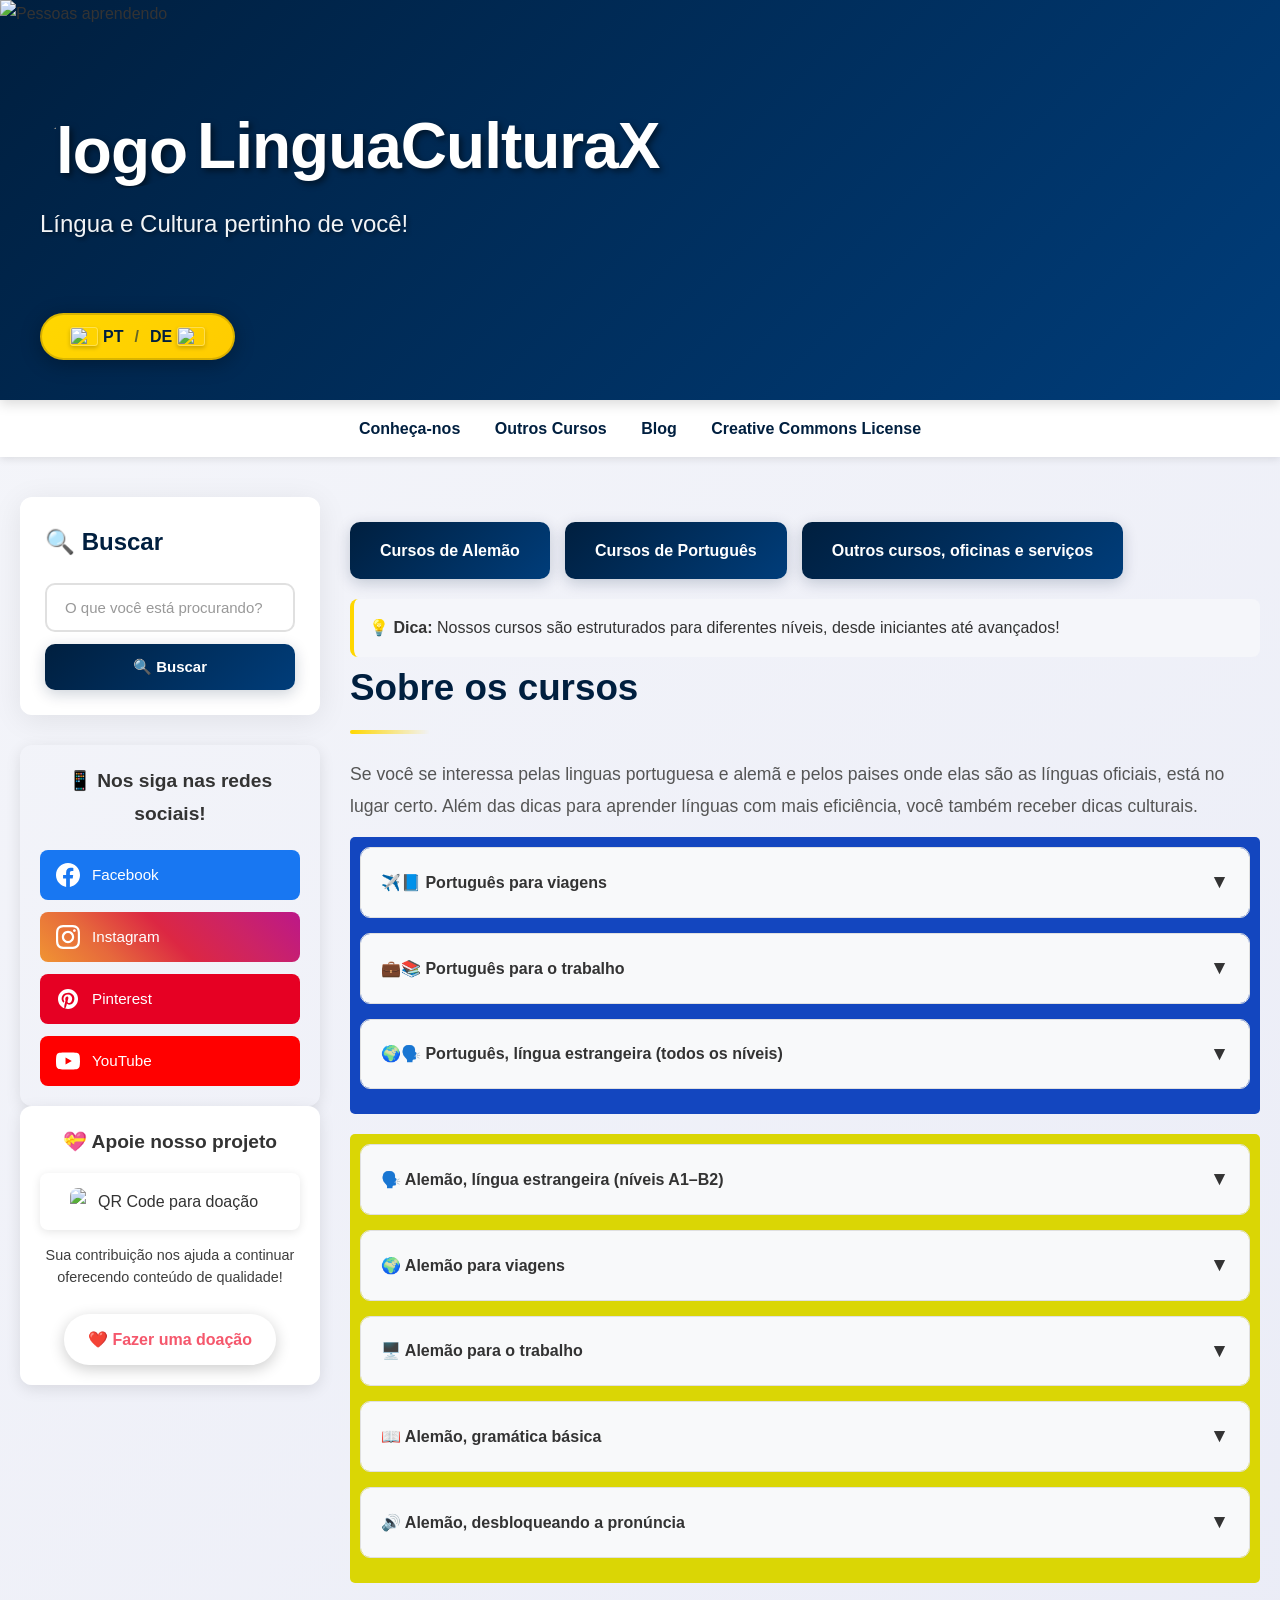
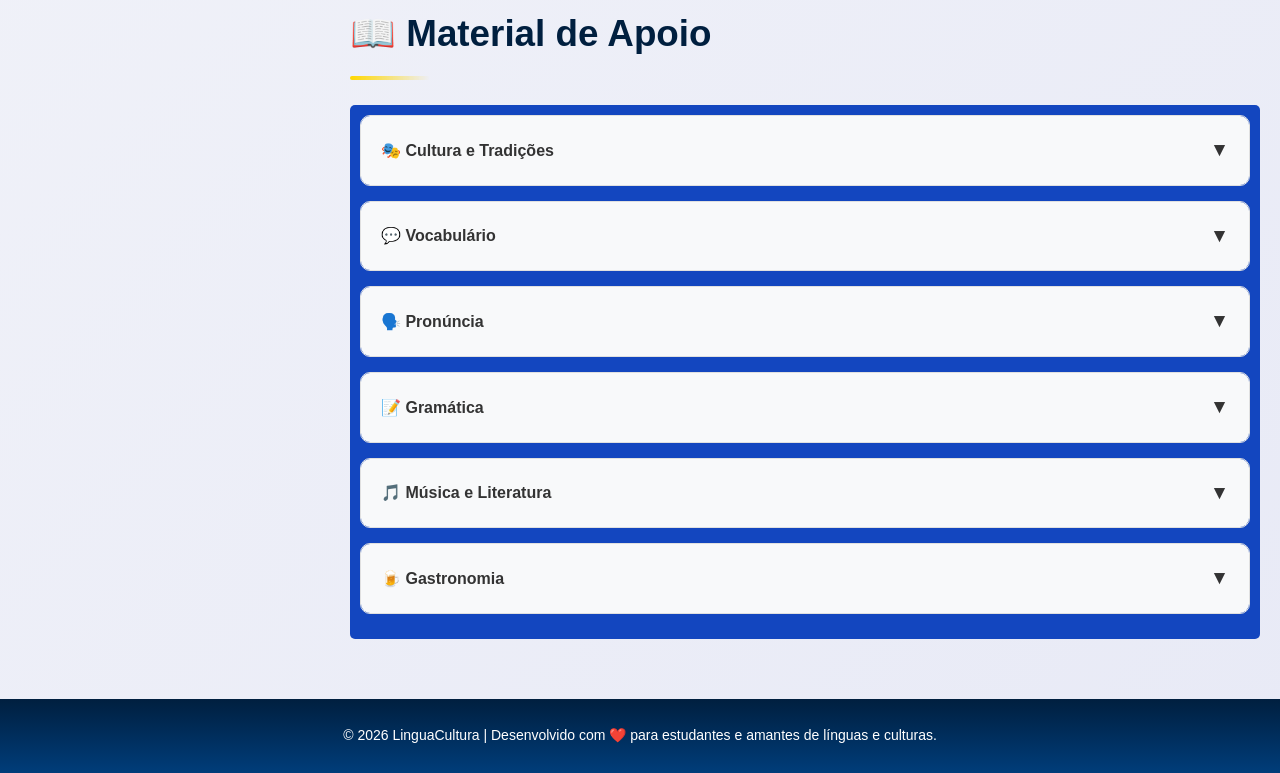
==== commit 4931e3d6: "Atualização carrossel" ====
--- a/cursos.html
+++ b/cursos.html
@@ -220,9 +220,9 @@
   <h2>Sobre os cursos</h2>
 
           <p>
-          Se você se interessa pela lingua portuguesa e alemã e pelos paises
-          onde ela é a língua oficial, está no lugar certo. Além das dicas para
-          aprender a língua com mais eficiência, você também receber dicas
+          Se você se interessa pelas linguas portuguesa e alemã e pelos paises
+          onde elas são as línguas oficiais, está no lugar certo. Além das dicas para
+          aprender línguas com mais eficiência, você também receber dicas
           culturais.
         </p>
 
@@ -387,7 +387,7 @@
               <div class="expandable-content">
                 <p>
                   Aperfeiçoe sua pronúncia com guias fonéticos, exercícios de
-                  sons específicos do alemão (como ä, ö, ü, ch), áudios de
+                  sons, áudios de
                   falantes nativos e técnicas para melhorar a entonação e o
                   ritmo da fala. Uma boa pronúncia é essencial para ser
                   compreendido e ganhar confiança na comunicação oral.
@@ -402,9 +402,7 @@
               <div class="expandable-content">
                 <p>
                   Domine as estruturas gramaticais do alemão com explicações
-                  claras e objetivas sobre casos (Nominativ, Akkusativ, Dativ,
-                  Genitiv), conjugações verbais, ordem das palavras, declinações
-                  e muito mais. Nossos materiais apresentam a gramática de forma
+                  claras e objetivas. Nossos materiais apresentam a gramática de forma
                   progressiva e contextualizada, com exemplos práticos e
                   exercícios que facilitam a compreensão e aplicação das regras.
                 </p>
@@ -433,13 +431,11 @@
               </div>
               <div class="expandable-content">
                 <p>
-                  Descubra a deliciosa culinária alemã com materiais sobre
+                  Descubra a deliciosa culinária com materiais sobre
                   pratos típicos, receitas tradicionais, vocabulário
                   gastronômico e costumes à mesa. Aprenda a pedir comida em
                   restaurantes, entender menus e cardápios, e conheça as
-                  especialidades regionais dos países de língua alemã, desde o
-                  Schnitzel austríaco até as salsichas bávaras e os doces
-                  suíços.
+                  especialidades regionais dos países de língua alemã e língua portuguesa.
                 </p>
               </div>
             </li>
--- a/style.css
+++ b/style.css
@@ -996,8 +996,8 @@
 }
 
 .carousel-track img {
-  width: 400px;
-  height: 450px;
+  width: 1000px;
+  height: 950px;
   object-fit: cover;
   flex-shrink: 0;
   border-radius: 0;
@@ -1025,3 +1025,58 @@
     width: calc(240px * 4);
   }
 }
+.carousel-container {
+  position: relative;
+  max-width: 1055px;
+  width: 100%;
+  height: 400px; /* altura fixa para manter padrão */
+  background-color: #f5f5f5; /* fundo neutro */
+  overflow: hidden;
+  border-radius: 12px;
+  display: flex;
+  align-items: center;
+  justify-content: center;
+}
+
+.carousel-slide {
+  display: none;
+  width: 100%;
+  height: 100%;
+}
+
+.carousel-slide img {
+  max-width: 100%;
+  max-height: 100%;
+  object-fit: contain; /* MOSTRA A IMAGEM INTEIRA */
+}
+
+.carousel-slide.active {
+  display: flex;
+  align-items: center;
+  justify-content: center;
+}
+
+.prev,
+.next {
+  position: absolute;
+  top: 50%;
+  transform: translateY(-50%);
+  background: rgba(0, 0, 0, 0.4);
+  color: white;
+  border: none;
+  padding: 8px 12px;
+  cursor: pointer;
+  border-radius: 6px;
+}
+
+.prev {
+  left: 10px;
+}
+.next {
+  right: 10px;
+}
+
+.prev:hover,
+.next:hover {
+  background: rgba(0, 0, 0, 0.7);
+}
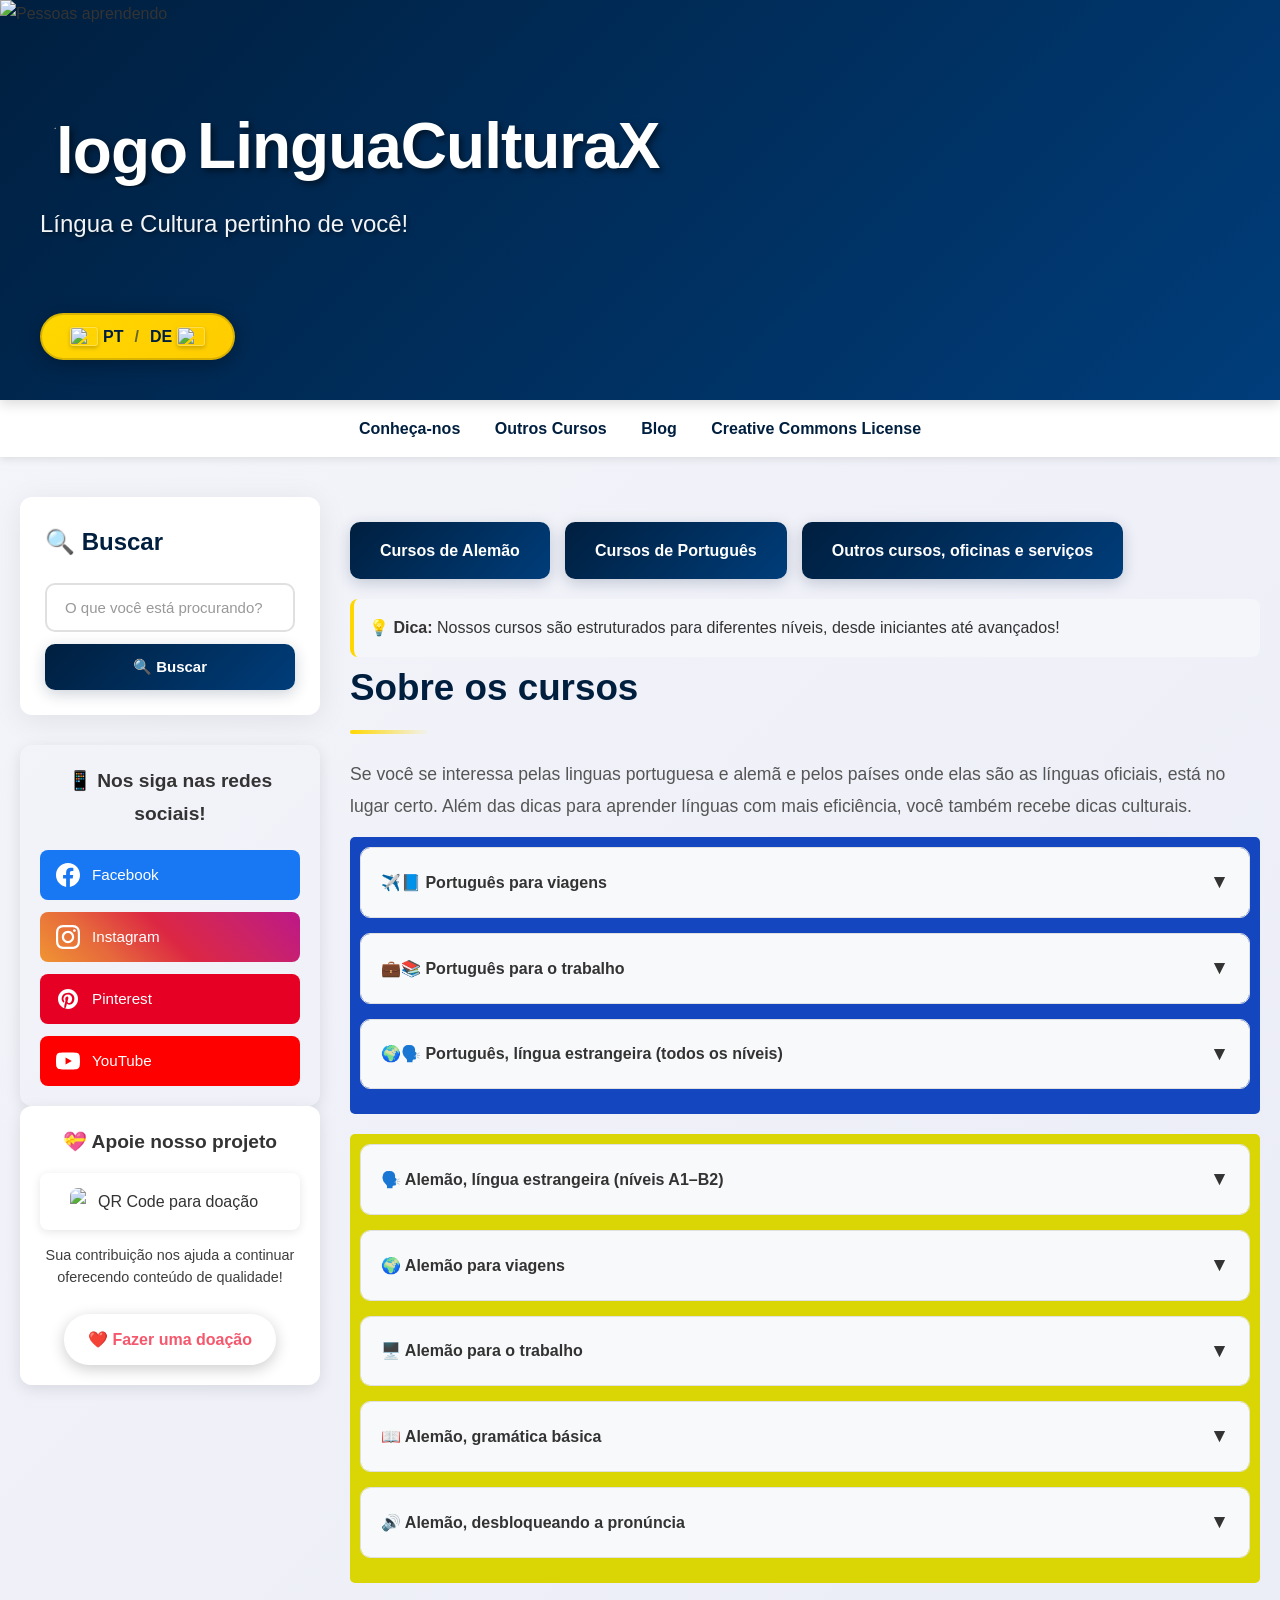
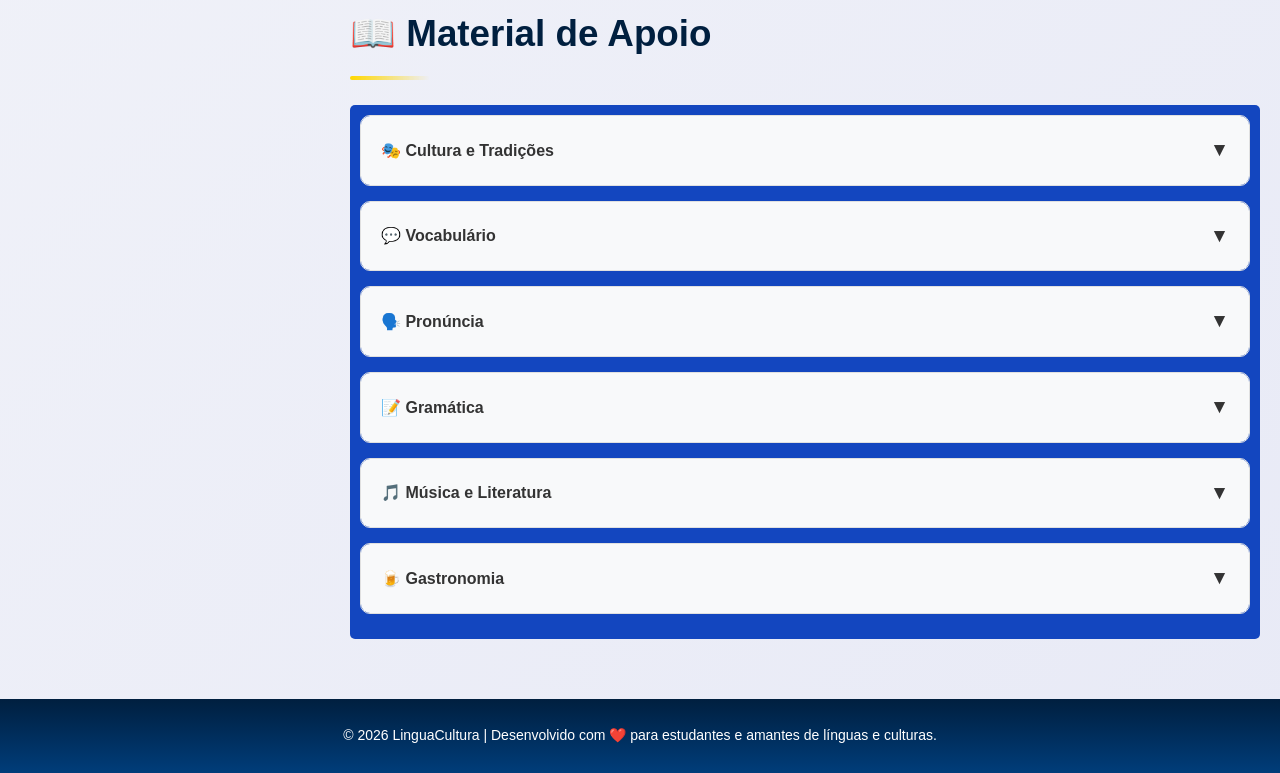
==== commit 175712fa: "Atualização correções solicitada 24-02-2026" ====
--- a/cursos.html
+++ b/cursos.html
@@ -220,9 +220,9 @@
   <h2>Sobre os cursos</h2>
 
           <p>
-          Se você se interessa pelas linguas portuguesa e alemã e pelos paises
+          Se você se interessa pelas linguas portuguesa e alemã e pelos países
           onde elas são as línguas oficiais, está no lugar certo. Além das dicas para
-          aprender línguas com mais eficiência, você também receber dicas
+          aprender línguas com mais eficiência, você também recebe dicas
           culturais.
         </p>
 
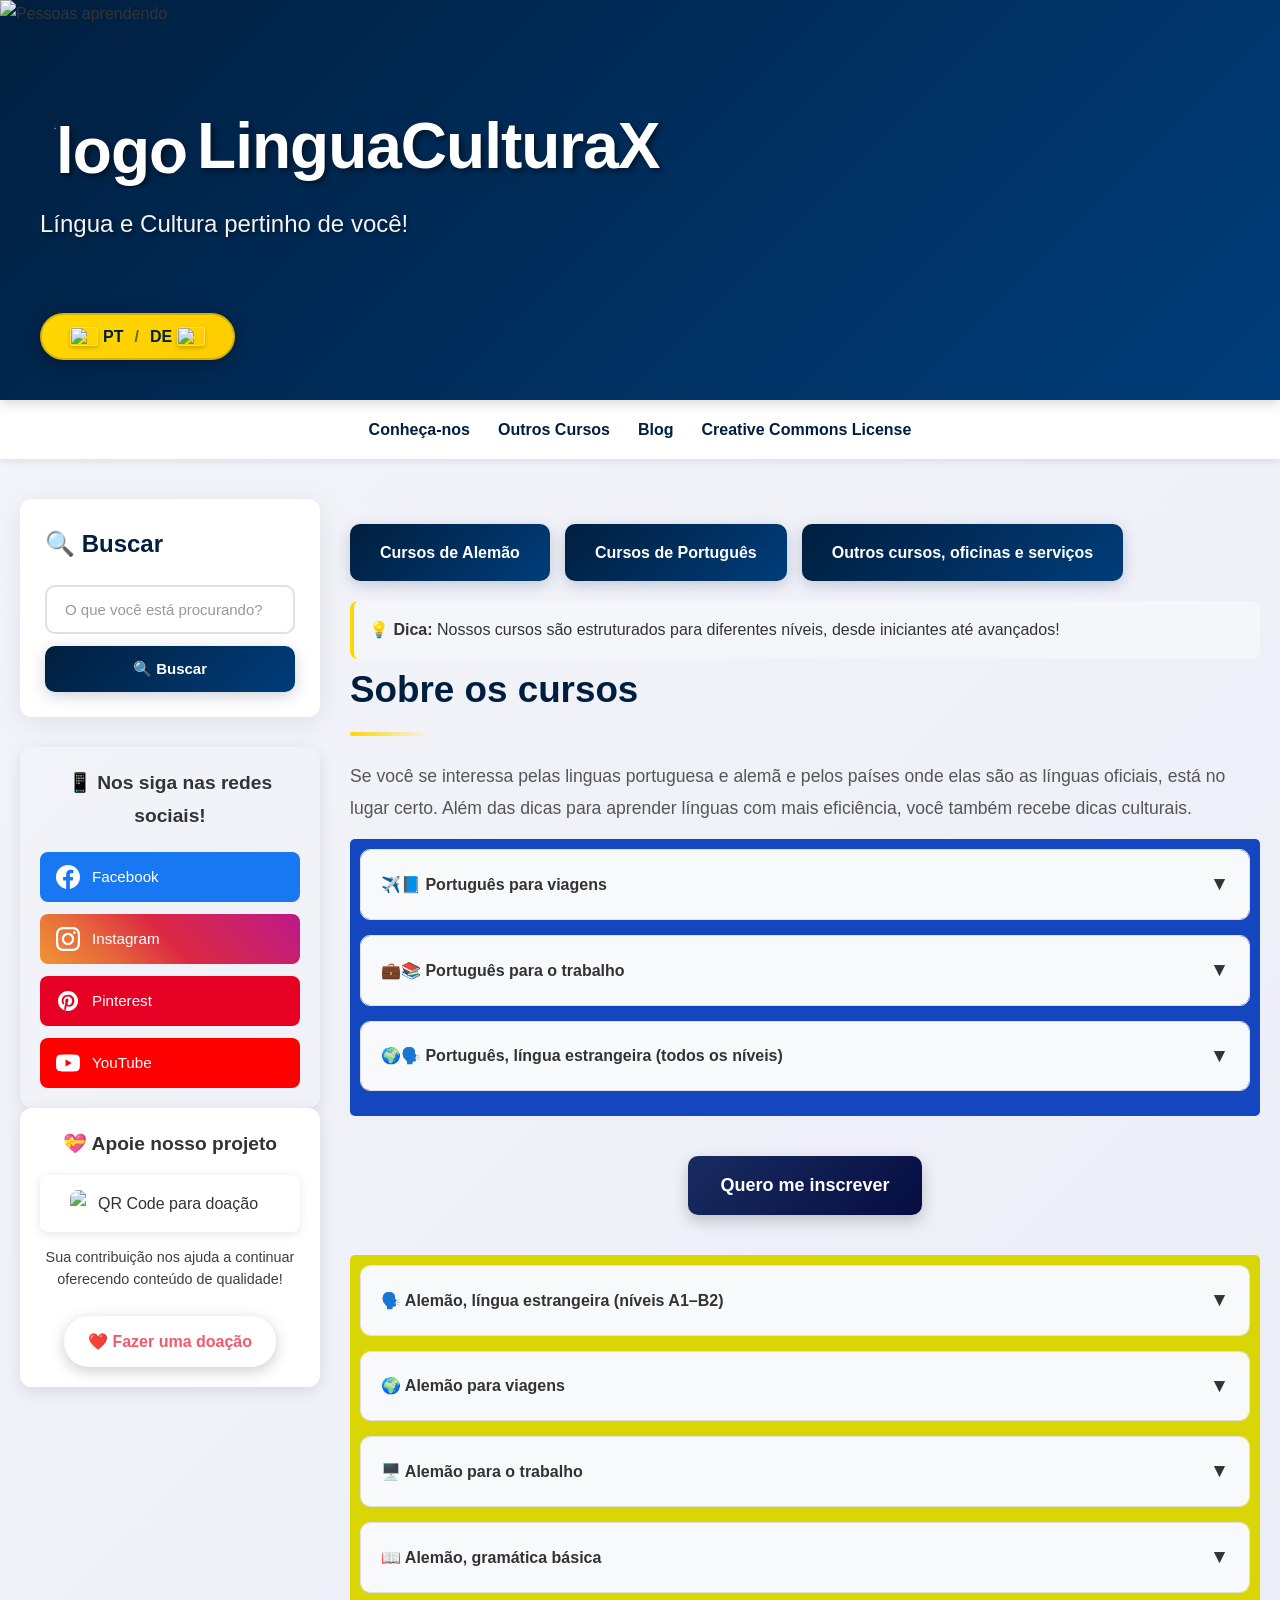
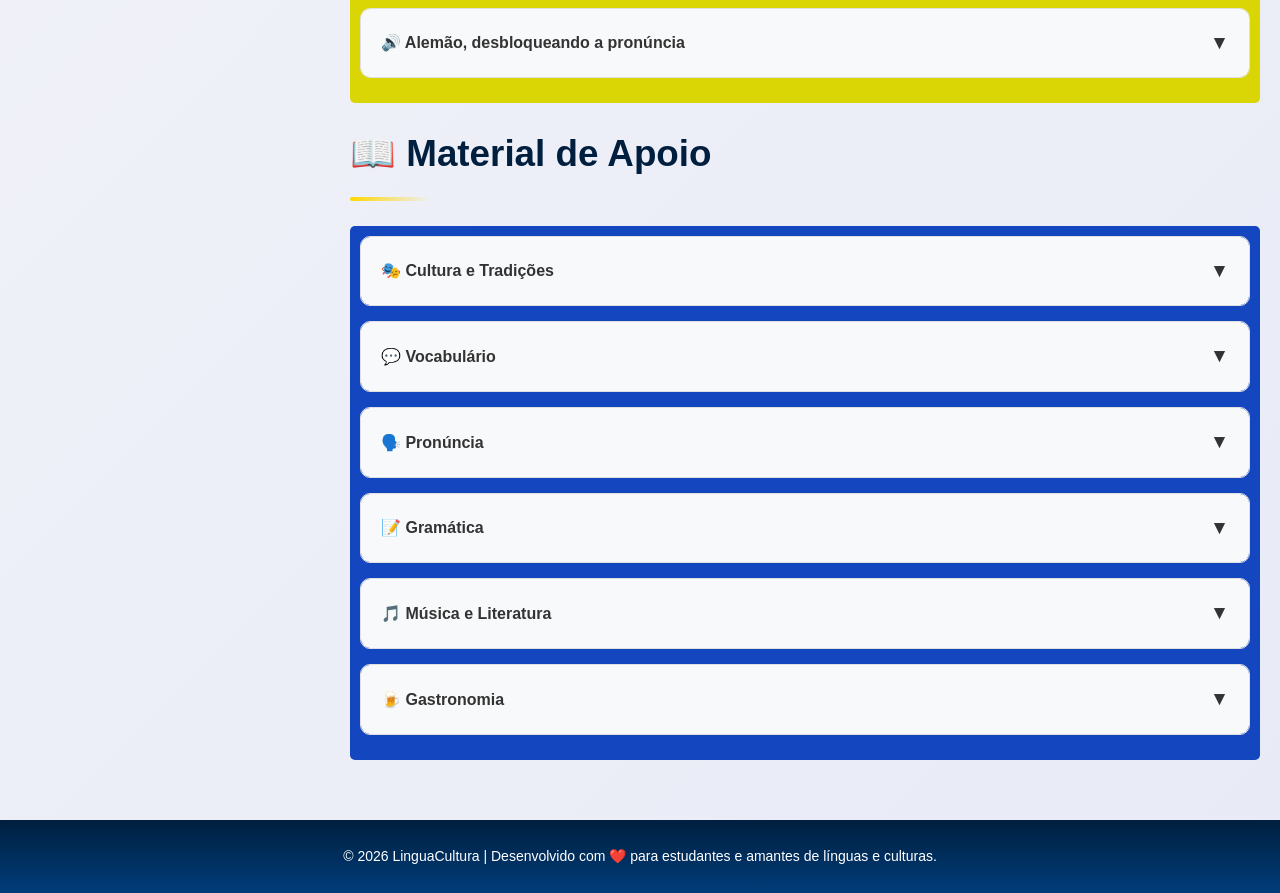
==== commit 04815bdd: "Correções no site e ajustes de estilo" ====
--- a/cursos.html
+++ b/cursos.html
@@ -267,8 +267,13 @@
       </div>
     </li>
     </div>
-
-
+    
+      <div class="area-botao-centro">
+      <a href="inscricao.html" class="btn-blo1">
+      Quero me inscrever
+      </a>
+        </div>
+          
     <div id="alemao" style="padding: 10px; background-color: #dad605; border-radius: 5px; margin-bottom: 20px;">
     <li class="expandable-item">
       <div class="expandable-header" onclick="toggleExpand(this)">
@@ -355,11 +360,8 @@
               </div>
               <div class="expandable-content">
                 <p>
-                  Explore a riqueza da cultura germânica através de materiais
-                  sobre festivais tradicionais como Oktoberfest e mercados de
-                  Natal, costumes regionais, história e sociedade dos países de
-                  língua alemã. Compreender a cultura é fundamental para dominar
-                  verdadeiramente o idioma e se comunicar de forma autêntica.
+                  Explore a riqueza da cultura  através de materiais sobre festivais tradicionais, costumes regionais, história e sociedade de um país. 
+                  Compreender a cultura é fundamental para dominar verdadeiramente o idioma e se comunicar de forma autêntica.
                 </p>
               </div>
             </li>
@@ -401,8 +403,7 @@
               </div>
               <div class="expandable-content">
                 <p>
-                  Domine as estruturas gramaticais do alemão com explicações
-                  claras e objetivas. Nossos materiais apresentam a gramática de forma
+                  Nossos materiais apresentam a gramática de forma
                   progressiva e contextualizada, com exemplos práticos e
                   exercícios que facilitam a compreensão e aplicação das regras.
                 </p>
@@ -415,7 +416,7 @@
               </div>
               <div class="expandable-content">
                 <p>
-                  Mergulhe na arte e expressão cultural alemã através de músicas
+                  Mergulhe na arte e expressão cultural através de músicas
                   contemporâneas e clássicas, poesias, contos e excertos
                   literários. Estes materiais não apenas enriquecem seu
                   vocabulário e compreensão cultural, mas também tornam o
--- a/style.css
+++ b/style.css
@@ -175,17 +175,23 @@
 nav {
   background: #fff;
   box-shadow: 0 2px 8px rgba(0, 0, 0, 0.1);
-  padding: 15px;
+  padding: 10px 15px;
   text-align: center;
+  display: flex;
+  flex-wrap: wrap;
+  justify-content: center;
+  gap: 4px;
 }
 
 nav a {
-  margin: 0 15px;
+  margin: 0 8px;
+  padding: 6px 4px;
   font-weight: 600;
   color: var(--primary);
   text-decoration: none;
   position: relative;
   transition: var(--transition);
+  white-space: nowrap;
 }
 
 nav a:hover {
@@ -492,16 +498,16 @@
 }
 
 .expandable-content.active {
-  max-height: 600px;
-  padding: 20px;
+  max-height: 1000px;
+  padding: 25px;
   border-top: 1px solid #e0e0e0;
 }
 
 .expandable-content p {
-  margin: 0;
-  line-height: 1.7;
+  margin-bottom: 20px;
+  line-height: 1.9;
   color: #444;
-  font-size: 1rem;
+  font-size: 1.05rem;
 }
 
 /* Botões de cursos */
@@ -660,7 +666,14 @@
   }
 
   .header-info h1 {
-    font-size: 2.5rem;
+    font-size: 2rem;
+    flex-wrap: wrap;
+    justify-content: center;
+  }
+
+  .header-info h1 img {
+    width: 120px !important;
+    height: 120px !important;
   }
 
   .header-info p {
@@ -699,11 +712,16 @@
   }
 
   .main-content section {
-    padding: 30px 20px;
+    padding: 25px 16px;
+  }
+
+  /* disable the lift-on-hover that causes layout jumps on touch */
+  .main-content section:hover {
+    transform: none;
   }
 
   section h2 {
-    font-size: 1.8rem;
+    font-size: 1.7rem;
   }
 
   .expandable-header {
@@ -712,6 +730,16 @@
 
   .expandable-content.active {
     padding: 15px;
+  }
+
+  .social-links {
+    flex-direction: row;
+    flex-wrap: wrap;
+  }
+
+  .social-btn {
+    flex: 1 1 calc(50% - 8px);
+    justify-content: center;
   }
 }
 
@@ -725,11 +753,26 @@
   }
 
   .header-info h1 {
-    font-size: 2rem;
+    font-size: 1.6rem;
+  }
+
+  .header-info h1 img {
+    width: 80px !important;
+    height: 80px !important;
   }
 
   .header-info p {
-    font-size: 1rem;
+    font-size: 0.95rem;
+  }
+
+  nav a {
+    margin: 0 6px;
+    font-size: 0.85rem;
+  }
+
+  .btn-blog {
+    font-size: 0.95rem;
+    padding: 14px 24px;
   }
 }
 
@@ -996,8 +1039,9 @@
 }
 
 .carousel-track img {
-  width: 1000px;
-  height: 950px;
+  width: 100vw;
+  max-width: 1000px;
+  height: 400px;
   object-fit: cover;
   flex-shrink: 0;
   border-radius: 0;
@@ -1014,28 +1058,44 @@
   }
 }
 
+/* Responsivo – carousel mobile handled above */
+@media (max-width: 768px) {
+  .carousel-track img {
+    width: 100vw;
+    height: 220px;
+  }
+
+  .carousel-track {
+    width: calc(100vw * 4);
+  }
+}
+.carousel-container {
+  position: relative;
+  max-width: 1055px;
+  width: 100%;
+  height: 400px;
+  background-color: #f5f5f5;
+  overflow: hidden;
+  border-radius: 12px;
+  display: flex;
+  align-items: center;
+  justify-content: center;
+}
+
 /* Responsivo */
 @media (max-width: 768px) {
   .carousel-track img {
-    width: 240px;
-    height: 160px;
+    width: 100vw;
+    height: 220px;
   }
 
   .carousel-track {
-    width: calc(240px * 4);
-  }
-}
-.carousel-container {
-  position: relative;
-  max-width: 1055px;
-  width: 100%;
-  height: 400px; /* altura fixa para manter padrão */
-  background-color: #f5f5f5; /* fundo neutro */
-  overflow: hidden;
-  border-radius: 12px;
-  display: flex;
-  align-items: center;
-  justify-content: center;
+    width: calc(100vw * 4);
+  }
+
+  .carousel-container {
+    height: 220px;
+  }
 }
 
 .carousel-slide {
@@ -1080,3 +1140,34 @@
 .next:hover {
   background: rgba(0, 0, 0, 0.7);
 }
+.area-botao-centro {
+  display: flex;
+  justify-content: center;
+  align-items: center;
+  margin: 40px 0;
+}
+
+.btn-blo1 {
+  padding: 14px 32px;
+  font-size: 18px;
+  font-weight: 600;
+  text-decoration: none;
+  color: #fff;
+  border-radius: 10px;
+
+  background: linear-gradient(135deg, #031852e8, #060d41);
+
+  box-shadow: 0 6px 15px rgba(0, 0, 0, 0.2);
+
+  transition: all 0.3s ease;
+}
+
+.btn-blo1:hover {
+  transform: translateY(-3px);
+  box-shadow: 0 10px 20px rgba(0, 0, 0, 0.25);
+  background: linear-gradient(135deg, #436aa0, #00042d);
+}
+
+.btn-blo1:active {
+  transform: scale(0.97);
+}
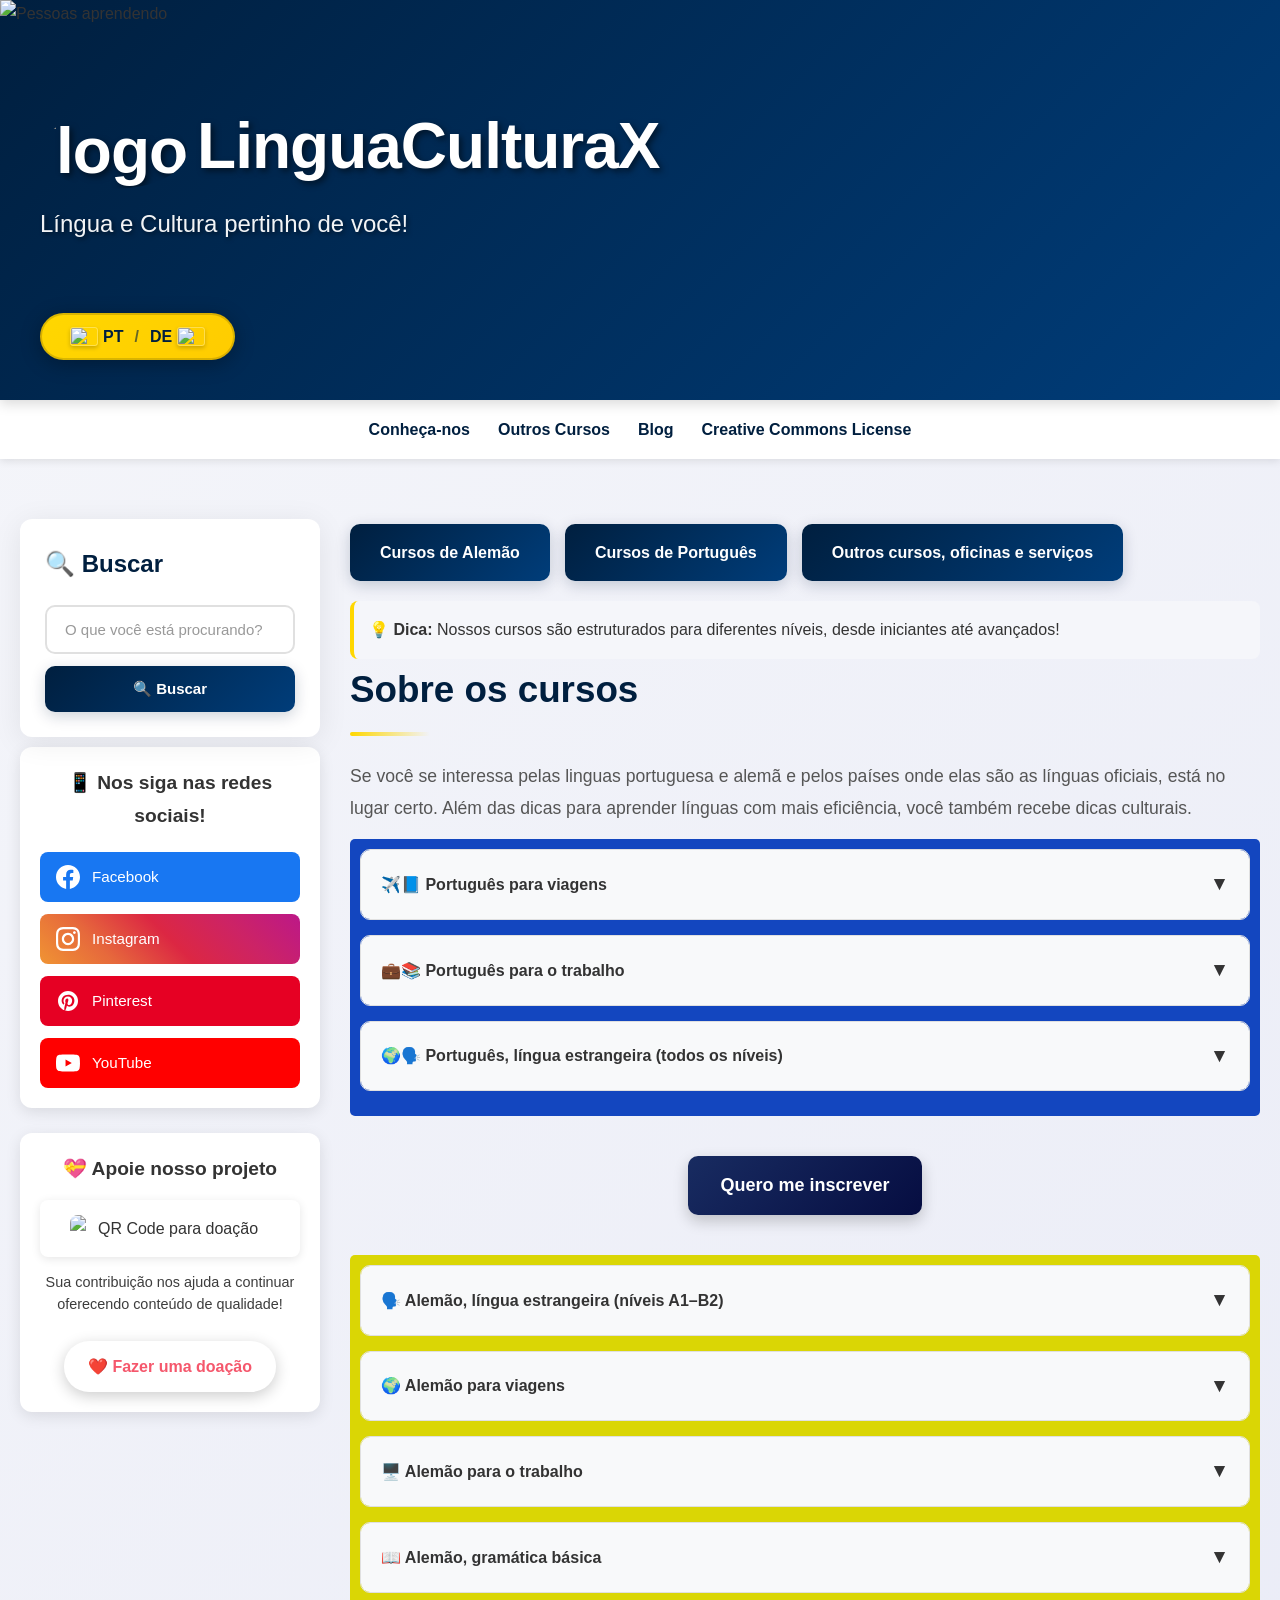
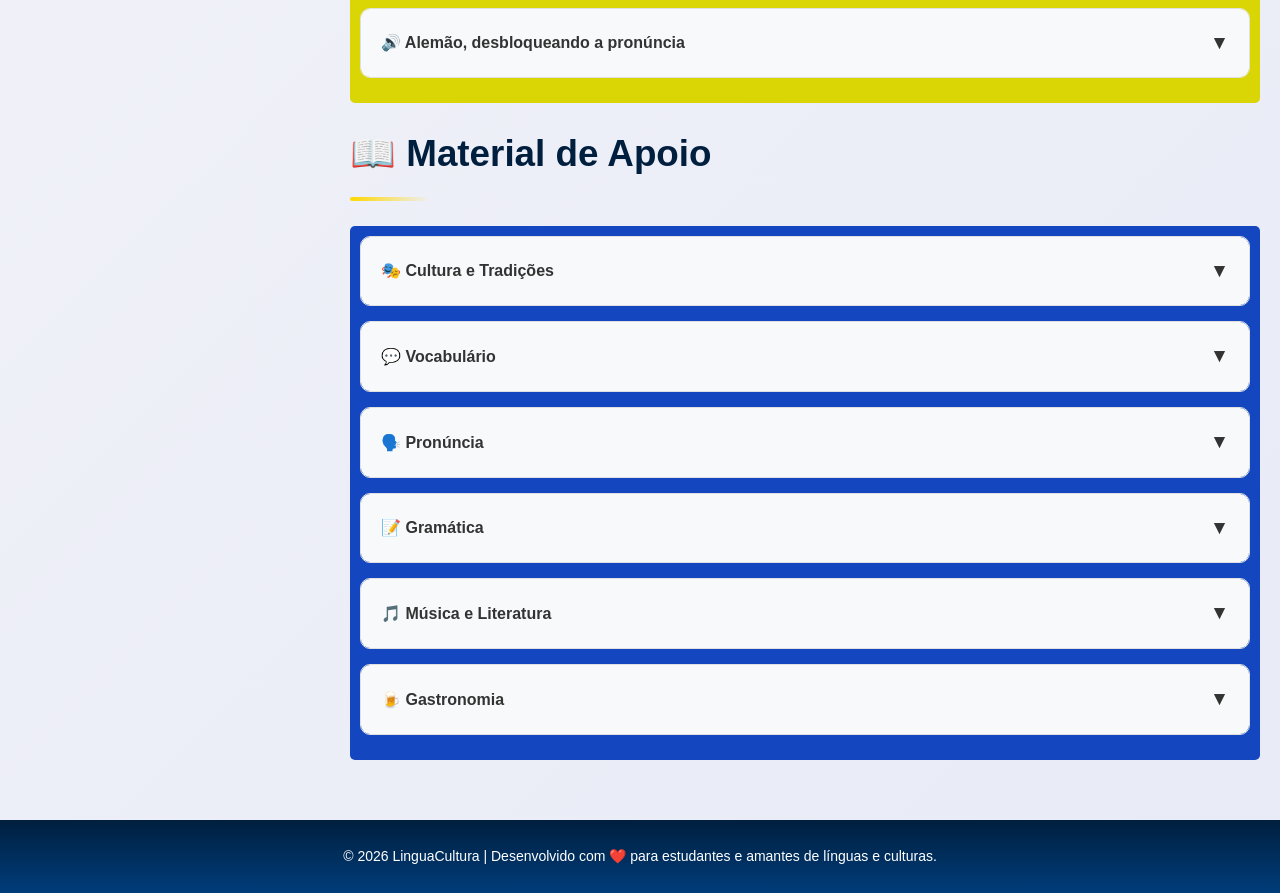
==== commit 86deded0: "correções de layout e css" ====
--- a/cursos.html
+++ b/cursos.html
@@ -7,7 +7,7 @@
     <link rel="icon" href="imagens/logoslinguacultarax.ico" sizes="any">
     <link rel="icon" href="imagens/logoslinguacultarax.ico" type="image/svg+xml">
     <link rel="apple-touch-icon" href="imagens/logoslinguacultarax.png">
-    <link rel="stylesheet" href="style.css" />
+    <link rel="stylesheet" href="style.css?v=2">
   </head>
   <body>
     <header class="header-cover">
--- a/style.css
+++ b/style.css
@@ -1,4 +1,6 @@
-/* Reset e Variáveis */
+/* ===============================
+   RESET E VARIÁVEIS
+   =============================== */
 :root {
   --primary: #001f3f;
   --secondary: #003d7a;
@@ -14,6 +16,12 @@
   margin: 0;
   padding: 0;
   box-sizing: border-box;
+}
+
+html,
+body {
+  max-width: 100%;
+  overflow-x: hidden;
 }
 
 body {
@@ -26,10 +34,11 @@
   background: linear-gradient(135deg, var(--light) 0%, #e8eaf6 100%);
   color: var(--text);
   line-height: 1.7;
-  overflow-x: hidden;
-}
-
-/* Header estilo capa do Facebook - SIMPLIFICADO */
+}
+
+/* ===============================
+   HEADER
+   =============================== */
 .header-cover {
   position: relative;
   width: 100%;
@@ -39,7 +48,6 @@
   box-shadow: 0 4px 12px rgba(0, 0, 0, 0.15);
 }
 
-/* Imagem de fundo */
 .cover-bg-image {
   position: absolute;
   top: 0;
@@ -51,22 +59,15 @@
   z-index: 0;
 }
 
-/* Overlay escuro 
+/* Overlay desativado — descomente para reativar
 .cover-overlay {
   position: absolute;
-  top: 0;
-  left: 0;
-  width: 100%;
-  height: 100%;
-  background: linear-gradient(
-    to bottom,
-    rgba(0, 31, 63, 0.5) 0%,
-    rgba(0, 31, 63, 0.8) 100%
-  );
+  top: 0; left: 0;
+  width: 100%; height: 100%;
+  background: linear-gradient(to bottom, rgba(0,31,63,0.5) 0%, rgba(0,31,63,0.8) 100%);
   z-index: 1;
-}*/
-
-/* Conteúdo do header */
+} */
+
 .header-content {
   position: relative;
   z-index: 2;
@@ -80,7 +81,6 @@
   color: white;
 }
 
-/* Informações do título */
 .header-info {
   flex: 1;
   display: flex;
@@ -96,6 +96,7 @@
   margin-bottom: 15px;
   text-shadow: 3px 3px 6px rgba(0, 0, 0, 0.5);
   line-height: 1.2;
+  word-break: break-word;
 }
 
 .header-info p {
@@ -105,7 +106,6 @@
   text-shadow: 2px 2px 4px rgba(0, 0, 0, 0.5);
 }
 
-/* Container para os botões */
 .header-buttons {
   display: flex;
   gap: 15px;
@@ -115,14 +115,15 @@
   animation: fadeInUp 0.8s ease-out 0.4s backwards;
 }
 
-/* Botão de idioma */
+/* ===============================
+   BOTÃO DE IDIOMA
+   =============================== */
 .language-toggle {
   padding: 12px 28px;
-  border: 2px solid rgba(255, 255, 255, 0.4);
+  border: 2px solid rgba(0, 0, 0, 0.15);
   border-radius: 50px;
-  background: rgba(0, 31, 63, 0.6);
-  backdrop-filter: blur(15px);
-  color: white;
+  background: linear-gradient(135deg, #ffd700, #ffcc00);
+  color: #001f3f;
   font-weight: 600;
   font-size: 16px;
   cursor: pointer;
@@ -135,8 +136,8 @@
 
 .language-toggle:hover {
   transform: translateY(-3px);
-  background: rgba(0, 31, 63, 0.8);
-  border-color: rgba(255, 255, 255, 0.7);
+  background: linear-gradient(135deg, #ffcc00, #ffb700);
+  color: #001f3f;
   box-shadow: 0 8px 30px rgba(0, 0, 0, 0.4);
 }
 
@@ -171,7 +172,9 @@
   margin: 0 3px;
 }
 
-/* Navegação */
+/* ===============================
+   NAVEGAÇÃO
+   =============================== */
 nav {
   background: #fff;
   box-shadow: 0 2px 8px rgba(0, 0, 0, 0.1);
@@ -184,6 +187,7 @@
 }
 
 nav a {
+  display: inline-block;
   margin: 0 8px;
   padding: 6px 4px;
   font-weight: 600;
@@ -213,9 +217,9 @@
   width: 100%;
 }
 
-/* Restante do CSS continua igual... (sidebar, conteúdo, etc) */
-
-/* Layout com sidebar */
+/* ===============================
+   LAYOUT COM SIDEBAR
+   =============================== */
 .content-wrapper {
   display: flex;
   max-width: 1400px;
@@ -223,12 +227,15 @@
   gap: 30px;
   padding: 40px 20px;
   align-items: flex-start;
-}
-
-/* Sidebar de busca à esquerda */
+  width: 100%;
+  min-width: 0;
+  overflow: hidden;
+}
+
 .sidebar-search {
   width: 300px;
   flex-shrink: 0;
+  min-width: 0;
 }
 
 .search-sticky {
@@ -266,6 +273,7 @@
   outline: none;
   transition: var(--transition);
   font-family: inherit;
+  box-sizing: border-box;
 }
 
 .search-input:focus {
@@ -300,7 +308,9 @@
   transform: translateY(0);
 }
 
-/* Resultados da busca na sidebar */
+/* ===============================
+   RESULTADOS DE BUSCA
+   =============================== */
 .search-results-sidebar {
   margin-top: 20px;
   max-height: 500px;
@@ -357,29 +367,29 @@
   font-size: 14px;
 }
 
-/* Scrollbar para resultados */
 .search-results-sidebar::-webkit-scrollbar {
   width: 6px;
 }
-
 .search-results-sidebar::-webkit-scrollbar-track {
   background: #f1f1f1;
   border-radius: 10px;
 }
-
 .search-results-sidebar::-webkit-scrollbar-thumb {
   background: var(--accent);
   border-radius: 10px;
 }
-
 .search-results-sidebar::-webkit-scrollbar-thumb:hover {
   background: #ffc700;
 }
 
-/* Conteúdo principal */
+/* ===============================
+   CONTEÚDO PRINCIPAL
+   =============================== */
 .main-content {
   flex: 1;
   min-width: 0;
+  max-width: 100%;
+  overflow: visible;
 }
 
 .main-content section {
@@ -390,6 +400,9 @@
   box-shadow: 0 5px 30px rgba(0, 0, 0, 0.06);
   transition: var(--transition);
   animation: fadeIn 0.8s ease-out;
+  width: 100%;
+  box-sizing: border-box;
+  overflow: visible;
 }
 
 .main-content section:last-child {
@@ -408,6 +421,7 @@
   font-weight: 700;
   position: relative;
   padding-bottom: 15px;
+  word-break: break-word;
 }
 
 section h2::after {
@@ -426,6 +440,9 @@
   line-height: 1.8;
   color: #555;
   margin-bottom: 15px;
+  word-wrap: break-word;
+  overflow-wrap: break-word;
+  hyphens: auto;
 }
 
 .dica-box {
@@ -436,7 +453,9 @@
   border-left: 4px solid var(--accent);
 }
 
-/* Estilos para itens expansíveis */
+/* ===============================
+   ITENS EXPANSÍVEIS
+   =============================== */
 .expandable-list {
   list-style: none;
   padding: 0;
@@ -466,6 +485,7 @@
   user-select: none;
   transition: all 0.3s ease;
   font-weight: 600;
+  word-break: break-word;
 }
 
 .expandable-header:hover {
@@ -481,6 +501,8 @@
   font-size: 1.2em;
   transition: transform 0.3s ease;
   font-weight: bold;
+  flex-shrink: 0;
+  margin-left: 10px;
 }
 
 .expandable-header.active .expandable-icon {
@@ -510,7 +532,9 @@
   font-size: 1.05rem;
 }
 
-/* Botões de cursos */
+/* ===============================
+   BOTÕES DE CURSOS
+   =============================== */
 .botoes-cursos {
   margin-top: 25px;
   display: flex;
@@ -539,9 +563,72 @@
   transform: translateY(-1px);
 }
 
-/* Footer */
-/* Footer – largura total real */
-
+/* ===============================
+   BOTÃO BLOG (amarelo)
+   =============================== */
+.cta-blog {
+  text-align: center;
+  margin: 30px 0 10px;
+}
+
+.btn-blog {
+  display: inline-block;
+  padding: 16px 36px;
+  background: linear-gradient(135deg, #ffd700, #ffcc00);
+  color: #001f3f;
+  font-weight: 700;
+  font-size: 1.1rem;
+  text-decoration: none;
+  border-radius: 40px;
+  box-shadow: 0 6px 20px rgba(0, 0, 0, 0.15);
+  transition: all 0.3s ease;
+}
+
+.btn-blog:hover {
+  transform: translateY(-3px);
+  box-shadow: 0 10px 28px rgba(0, 0, 0, 0.25);
+  background: linear-gradient(135deg, #ffcc00, #ffb700);
+}
+
+.btn-blog:active {
+  transform: translateY(-1px);
+}
+
+/* ===============================
+   BOTÃO CENTRAL AZUL (btn-blo1)
+   =============================== */
+.area-botao-centro {
+  display: flex;
+  justify-content: center;
+  align-items: center;
+  margin: 40px 0;
+}
+
+.btn-blo1 {
+  padding: 14px 32px;
+  font-size: 18px;
+  font-weight: 600;
+  text-decoration: none;
+  color: #fff;
+  border-radius: 10px;
+  background: linear-gradient(135deg, #031852e8, #060d41);
+  box-shadow: 0 6px 15px rgba(0, 0, 0, 0.2);
+  transition: all 0.3s ease;
+}
+
+.btn-blo1:hover {
+  transform: translateY(-3px);
+  box-shadow: 0 10px 20px rgba(0, 0, 0, 0.25);
+  background: linear-gradient(135deg, #436aa0, #00042d);
+}
+
+.btn-blo1:active {
+  transform: scale(0.97);
+}
+
+/* ===============================
+   FOOTER
+   =============================== */
 .site-footer {
   width: 100%;
   background: linear-gradient(180deg, var(--primary) 0%, var(--secondary) 100%);
@@ -555,234 +642,19 @@
   text-align: center;
   color: #fff;
   font-size: 14px;
-}
-
-@media (max-width: 768px) {
-  .footer-inner {
-    padding: 0 20px;
-    font-size: 13px;
-  }
-}
-
-/* Animações */
-@keyframes fadeInDown {
-  from {
-    opacity: 0;
-    transform: translateY(-30px);
-  }
-  to {
-    opacity: 1;
-    transform: translateY(0);
-  }
-}
-
-@keyframes fadeInUp {
-  from {
-    opacity: 0;
-    transform: translateY(30px);
-  }
-  to {
-    opacity: 1;
-    transform: translateY(0);
-  }
-}
-
-@keyframes fadeIn {
-  from {
-    opacity: 0;
-  }
-  to {
-    opacity: 1;
-  }
-}
-
-@keyframes slideDown {
-  from {
-    opacity: 0;
-    transform: translateY(-20px);
-  }
-  to {
-    opacity: 1;
-    transform: translateY(0);
-  }
-}
-
-/* Responsivo */
-@media (max-width: 1024px) {
-  .content-wrapper {
-    flex-direction: column;
-  }
-
-  .sidebar-search {
-    width: 100%;
-  }
-
-  .search-sticky {
-    position: relative;
-    top: 0;
-  }
-
-  .search-box-container {
-    flex-direction: row;
-  }
-
-  .search-input {
-    flex: 1;
-  }
-
-  .search-btn {
-    width: auto;
-    padding: 14px 30px;
-  }
-
-  .header-cover {
-    height: 350px;
-  }
-
-  .header-content {
-    padding: 30px;
-  }
-
-  .header-info h1 {
-    font-size: 3rem;
-  }
-
-  .header-info p {
-    font-size: 1.3rem;
-  }
-}
-
-@media (max-width: 768px) {
-  .header-cover {
-    height: 320px;
-  }
-
-  .header-content {
-    padding: 25px 20px;
-  }
-
-  .header-info {
-    text-align: center;
-  }
-
-  .header-info h1 {
-    font-size: 2rem;
-    flex-wrap: wrap;
-    justify-content: center;
-  }
-
-  .header-info h1 img {
-    width: 120px !important;
-    height: 120px !important;
-  }
-
-  .header-info p {
-    font-size: 1.1rem;
-  }
-
-  .header-buttons {
-    justify-content: center;
-  }
-
-  .language-toggle {
-    font-size: 14px;
-    padding: 10px 20px;
-    gap: 6px;
-  }
-
-  .flag-icon {
-    width: 24px;
-    height: 16px;
-  }
-
-  .content-wrapper {
-    padding: 20px 15px;
-  }
-
-  .search-sticky {
-    padding: 20px;
-  }
-
-  .search-box-container {
-    flex-direction: column;
-  }
-
-  .search-btn {
-    width: 100%;
-  }
-
-  .main-content section {
-    padding: 25px 16px;
-  }
-
-  /* disable the lift-on-hover that causes layout jumps on touch */
-  .main-content section:hover {
-    transform: none;
-  }
-
-  section h2 {
-    font-size: 1.7rem;
-  }
-
-  .expandable-header {
-    padding: 15px;
-  }
-
-  .expandable-content.active {
-    padding: 15px;
-  }
-
-  .social-links {
-    flex-direction: row;
-    flex-wrap: wrap;
-  }
-
-  .social-btn {
-    flex: 1 1 calc(50% - 8px);
-    justify-content: center;
-  }
-}
-
-@media (max-width: 480px) {
-  .header-cover {
-    height: 280px;
-  }
-
-  .header-content {
-    padding: 20px 15px;
-  }
-
-  .header-info h1 {
-    font-size: 1.6rem;
-  }
-
-  .header-info h1 img {
-    width: 80px !important;
-    height: 80px !important;
-  }
-
-  .header-info p {
-    font-size: 0.95rem;
-  }
-
-  nav a {
-    margin: 0 6px;
-    font-size: 0.85rem;
-  }
-
-  .btn-blog {
-    font-size: 0.95rem;
-    padding: 14px 24px;
-  }
-}
-
-/* Estilos para seção de redes sociais */
+  word-break: break-word;
+}
+
+/* ===============================
+   REDES SOCIAIS
+   =============================== */
 .redes {
   margin-top: 30px;
   padding: 20px;
-  background: linear-gradient(135deg, #ffffff, #ffffff%);
+  background: #ffffff;
   border-radius: 12px;
   box-shadow: 0 4px 15px rgba(0, 0, 0, 0.1);
+  margin-bottom: 25px;
 }
 
 .redes h3 {
@@ -819,7 +691,6 @@
 .social-btn.facebook {
   background: #1877f2;
 }
-
 .social-btn.instagram {
   background: linear-gradient(
     45deg,
@@ -830,19 +701,19 @@
     #bc1888 100%
   );
 }
-
 .social-btn.pinterest {
   background: #e60023;
 }
-
 .social-btn.youtube {
   background: #ff0000;
 }
 
-/* Seção de doações */
+/* ===============================
+   SEÇÃO DE DOAÇÕES
+   =============================== */
 .doacoes {
   padding: 20px;
-  background: linear-gradient(135deg, #ffffff, #ffff);
+  background: #ffffff;
   border-radius: 12px;
   box-shadow: 0 4px 15px rgba(0, 0, 0, 0.1);
   text-align: center;
@@ -905,11 +776,14 @@
 }
 
 /* ===============================
-   CORREÇÃO GLOBAL DE IMAGENS
-   (sem alterar HTML)
-   =============================== */
-
-/* Regra base para TODAS as imagens do conteúdo */
+   IMAGENS GLOBAIS
+   =============================== */
+img {
+  visibility: visible;
+  opacity: 1;
+  max-width: 100%;
+}
+
 .main-content img {
   max-width: 100%;
   height: auto;
@@ -917,72 +791,16 @@
   margin: 25px auto;
   border-radius: 14px;
   box-shadow: 0 6px 25px rgba(0, 0, 0, 0.12);
-}
-
-/* Imagens muito largas não estouram o layout */
-.main-content img {
   object-fit: contain;
 }
 
-/* Caso a imagem venha sozinha (fora de section) */
 .main-content > img {
   max-width: 90%;
 }
 
-/* Segurança extra contra imagens "invisíveis" */
-img {
-  visibility: visible;
-  opacity: 1;
-}
-
-/* Botão de idioma com fundo amarelo */
-.language-toggle {
-  background: linear-gradient(135deg, #ffd700, #ffcc00);
-  color: #001f3f; /* azul escuro pra manter contraste */
-  border-color: rgba(0, 0, 0, 0.15);
-}
-
-/* Hover mantendo o amarelo mais forte */
-.language-toggle:hover {
-  background: linear-gradient(135deg, #ffcc00, #ffb700);
-  color: #001f3f;
-}
-
-/* Botão de chamada para o blog */
-.cta-blog {
-  text-align: center;
-  margin: 30px 0 10px;
-}
-
-.btn-blog {
-  display: inline-block;
-  padding: 16px 36px;
-  background: linear-gradient(135deg, #ffd700, #ffcc00);
-  color: #001f3f;
-  font-weight: 700;
-  font-size: 1.1rem;
-  text-decoration: none;
-  border-radius: 40px;
-  box-shadow: 0 6px 20px rgba(0, 0, 0, 0.15);
-  transition: all 0.3s ease;
-}
-
-.btn-blog:hover {
-  transform: translateY(-3px);
-  box-shadow: 0 10px 28px rgba(0, 0, 0, 0.25);
-  background: linear-gradient(135deg, #ffcc00, #ffb700);
-}
-
-.btn-blog:active {
-  transform: translateY(-1px);
-}
-.metodo-img {
-  display: block;
-  width: 100%;
-  max-width: 420px; /* ajuste se quiser maior ou menor */
-  margin: 24px auto; /* centraliza */
-  border-radius: 16px;
-}
+/* ===============================
+   MÉTODO / IMAGEM DE PERFIL
+   =============================== */
 .metodo {
   text-align: center;
 }
@@ -995,24 +813,11 @@
   height: auto;
   border-radius: 16px;
   box-shadow: 0 6px 25px rgba(0, 0, 0, 0.12);
-  position: relative;
-}
-
-/* Linha decorativa igual ao h2 */
-.metodo-img::after {
-  content: "";
-  display: block;
-  margin: 18px auto 0;
-  width: 80px;
-  height: 4px;
-  background: linear-gradient(90deg, var(--accent), transparent);
-  border-radius: 2px;
-}
-
-/* ===============================
-   CARROSSEL – VIAGEM E IDIOMAS
-   =============================== */
-
+}
+
+/* ===============================
+   CARROSSEL
+   =============================== */
 .travel-carousel {
   text-align: center;
 }
@@ -1026,75 +831,40 @@
 
 .carousel-container {
   position: relative;
+  max-width: 1055px;
   width: 100%;
+  height: clamp(180px, 40vw, 440px);
+  background-color: #f5f5f5;
   overflow: hidden;
-  border-radius: 16px;
-  box-shadow: 0 6px 30px rgba(0, 0, 0, 0.12);
+  border-radius: 12px;
+  margin: 0 auto;
 }
 
 .carousel-track {
   display: flex;
-  width: calc(300px * 4);
+  width: 400%;
+  height: 100%;
   animation: scrollCarousel 20s linear infinite;
 }
 
 .carousel-track img {
-  width: 100vw;
-  max-width: 1000px;
-  height: 400px;
+  width: 25%;
+  height: 100%;
   object-fit: cover;
   flex-shrink: 0;
   border-radius: 0;
   margin: 0;
-}
-
-/* Animação suave e contínua */
+  box-shadow: none;
+  display: block;
+  max-width: none;
+}
+
 @keyframes scrollCarousel {
   from {
     transform: translateX(0);
   }
   to {
-    transform: translateX(-900px);
-  }
-}
-
-/* Responsivo – carousel mobile handled above */
-@media (max-width: 768px) {
-  .carousel-track img {
-    width: 100vw;
-    height: 220px;
-  }
-
-  .carousel-track {
-    width: calc(100vw * 4);
-  }
-}
-.carousel-container {
-  position: relative;
-  max-width: 1055px;
-  width: 100%;
-  height: 400px;
-  background-color: #f5f5f5;
-  overflow: hidden;
-  border-radius: 12px;
-  display: flex;
-  align-items: center;
-  justify-content: center;
-}
-
-/* Responsivo */
-@media (max-width: 768px) {
-  .carousel-track img {
-    width: 100vw;
-    height: 220px;
-  }
-
-  .carousel-track {
-    width: calc(100vw * 4);
-  }
-
-  .carousel-container {
-    height: 220px;
+    transform: translateX(-75%);
   }
 }
 
@@ -1107,7 +877,7 @@
 .carousel-slide img {
   max-width: 100%;
   max-height: 100%;
-  object-fit: contain; /* MOSTRA A IMAGEM INTEIRA */
+  object-fit: contain;
 }
 
 .carousel-slide.active {
@@ -1127,6 +897,7 @@
   padding: 8px 12px;
   cursor: pointer;
   border-radius: 6px;
+  z-index: 10;
 }
 
 .prev {
@@ -1140,34 +911,293 @@
 .next:hover {
   background: rgba(0, 0, 0, 0.7);
 }
-.area-botao-centro {
-  display: flex;
-  justify-content: center;
-  align-items: center;
-  margin: 40px 0;
-}
-
-.btn-blo1 {
-  padding: 14px 32px;
-  font-size: 18px;
-  font-weight: 600;
-  text-decoration: none;
-  color: #fff;
-  border-radius: 10px;
-
-  background: linear-gradient(135deg, #031852e8, #060d41);
-
-  box-shadow: 0 6px 15px rgba(0, 0, 0, 0.2);
-
-  transition: all 0.3s ease;
-}
-
-.btn-blo1:hover {
-  transform: translateY(-3px);
-  box-shadow: 0 10px 20px rgba(0, 0, 0, 0.25);
-  background: linear-gradient(135deg, #436aa0, #00042d);
-}
-
-.btn-blo1:active {
-  transform: scale(0.97);
-}
+
+/* ===============================
+   ANIMAÇÕES
+   =============================== */
+@keyframes fadeInDown {
+  from {
+    opacity: 0;
+    transform: translateY(-30px);
+  }
+  to {
+    opacity: 1;
+    transform: translateY(0);
+  }
+}
+
+@keyframes fadeInUp {
+  from {
+    opacity: 0;
+    transform: translateY(30px);
+  }
+  to {
+    opacity: 1;
+    transform: translateY(0);
+  }
+}
+
+@keyframes fadeIn {
+  from {
+    opacity: 0;
+  }
+  to {
+    opacity: 1;
+  }
+}
+
+@keyframes slideDown {
+  from {
+    opacity: 0;
+    transform: translateY(-20px);
+  }
+  to {
+    opacity: 1;
+    transform: translateY(0);
+  }
+}
+
+/* ===============================
+   RESPONSIVO — TABLET (≤1024px)
+   =============================== */
+@media (max-width: 1024px) {
+  .content-wrapper {
+    flex-direction: column;
+    padding: 25px 15px;
+  }
+
+  .sidebar-search {
+    width: 100%;
+  }
+
+  .search-sticky {
+    position: relative;
+    top: 0;
+  }
+
+  .search-box-container {
+    flex-direction: row;
+  }
+
+  .search-input {
+    flex: 1;
+  }
+
+  .search-btn {
+    width: auto;
+    padding: 14px 30px;
+  }
+
+  .header-cover {
+    height: 350px;
+  }
+
+  .header-content {
+    padding: 30px;
+  }
+
+  .header-info h1 {
+    font-size: 3rem;
+  }
+
+  .header-info p {
+    font-size: 1.3rem;
+  }
+}
+
+/* ===============================
+   RESPONSIVO — MOBILE (≤768px)
+   =============================== */
+@media (max-width: 768px) {
+  .header-cover {
+    height: auto;
+    min-height: 260px;
+    padding-bottom: 20px;
+  }
+
+  .header-content {
+    padding: 20px 16px;
+  }
+
+  .header-info {
+    text-align: center;
+  }
+
+  .header-info h1 {
+    font-size: 2rem;
+    display: flex;
+    flex-wrap: wrap;
+    justify-content: center;
+    align-items: center;
+    gap: 8px;
+  }
+
+  .header-info h1 img {
+    width: 100px !important;
+    height: 100px !important;
+  }
+
+  .header-info p {
+    font-size: 1rem;
+    text-align: center;
+  }
+
+  .header-buttons {
+    justify-content: center;
+    margin-top: 10px;
+  }
+
+  .language-toggle {
+    font-size: 14px;
+    padding: 10px 18px;
+    gap: 6px;
+  }
+
+  .flag-icon {
+    width: 22px;
+    height: 15px;
+  }
+
+  .content-wrapper {
+    padding: 16px 12px;
+    gap: 20px;
+  }
+
+  .search-sticky {
+    padding: 18px;
+  }
+
+  .search-box-container {
+    flex-direction: column;
+  }
+
+  .search-btn {
+    width: 100%;
+  }
+
+  .main-content section {
+    padding: 24px 16px;
+  }
+
+  .main-content section:hover {
+    transform: none;
+    box-shadow: 0 5px 30px rgba(0, 0, 0, 0.06);
+  }
+
+  section h2 {
+    font-size: 1.7rem;
+  }
+
+  section p {
+    font-size: 1rem;
+  }
+
+  .expandable-header {
+    padding: 14px 16px;
+    font-size: 0.95rem;
+  }
+
+  .expandable-content.active {
+    padding: 16px;
+  }
+
+  .social-links {
+    flex-direction: row;
+    flex-wrap: wrap;
+    gap: 10px;
+  }
+
+  .social-btn {
+    flex: 1 1 calc(50% - 5px);
+    justify-content: center;
+    font-size: 0.85rem;
+    padding: 10px 12px;
+  }
+
+  .btn-blog {
+    font-size: 0.95rem;
+    padding: 14px 24px;
+  }
+
+  .footer-inner {
+    padding: 0 16px;
+    font-size: 13px;
+  }
+
+  .carousel-container {
+    height: 220px;
+  }
+
+  .btn-blo1 {
+    font-size: 16px;
+    padding: 12px 24px;
+  }
+}
+
+/* ===============================
+   RESPONSIVO — MOBILE PEQUENO (≤480px)
+   =============================== */
+@media (max-width: 480px) {
+  .header-cover {
+    min-height: 220px;
+  }
+
+  .header-content {
+    padding: 16px 12px;
+  }
+
+  .header-info h1 {
+    font-size: 1.5rem;
+  }
+
+  .header-info h1 img {
+    width: 72px !important;
+    height: 72px !important;
+  }
+
+  .header-info p {
+    font-size: 0.9rem;
+  }
+
+  nav a {
+    margin: 0 5px;
+    font-size: 0.8rem;
+  }
+
+  .content-wrapper {
+    padding: 12px 10px;
+  }
+
+  .main-content section {
+    padding: 20px 12px;
+  }
+
+  section h2 {
+    font-size: 1.3rem;
+  }
+
+  section p {
+    font-size: 0.95rem;
+  }
+
+  .expandable-header {
+    font-size: 0.875rem;
+    padding: 12px 14px;
+  }
+
+  .social-btn {
+    flex: 1 1 100%;
+  }
+
+  .btn-blog {
+    font-size: 0.875rem;
+    padding: 12px 20px;
+  }
+
+  .btn-blo1 {
+    font-size: 15px;
+    padding: 11px 20px;
+    width: 100%;
+    text-align: center;
+  }
+}
